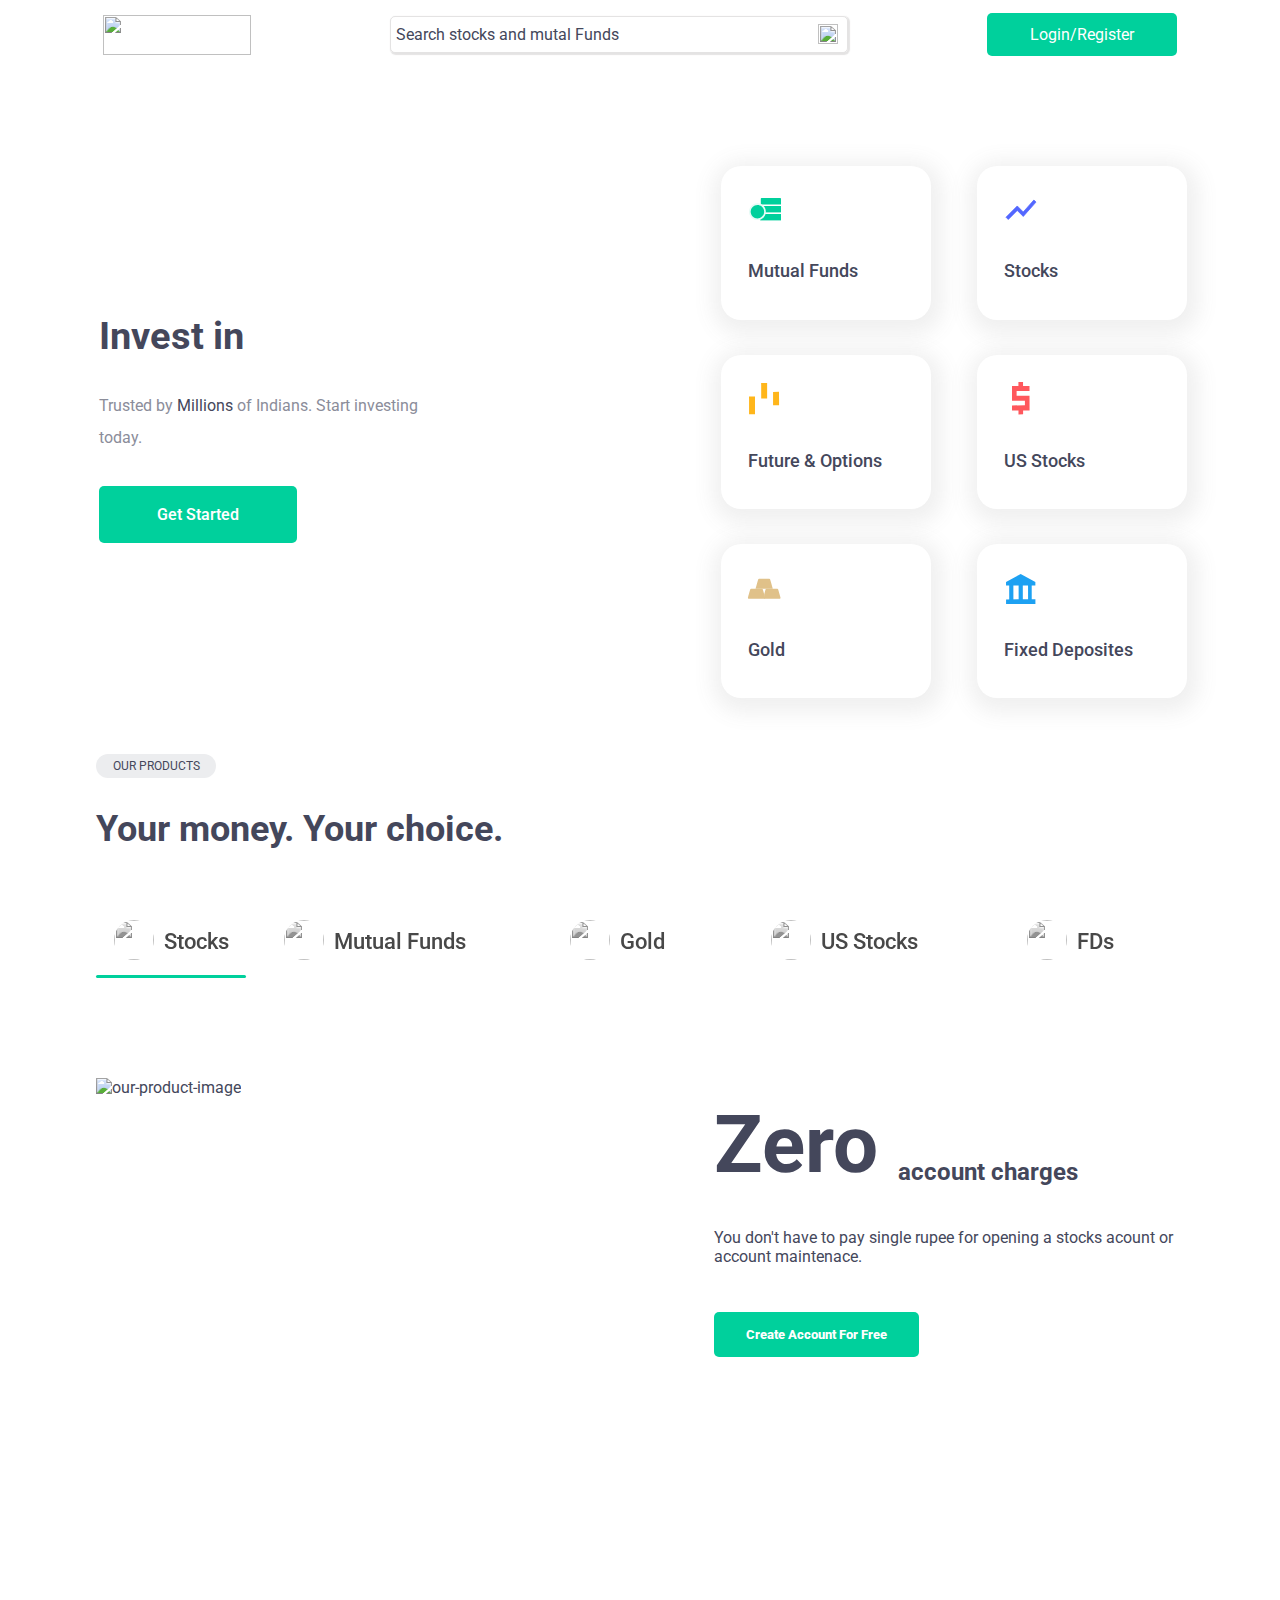
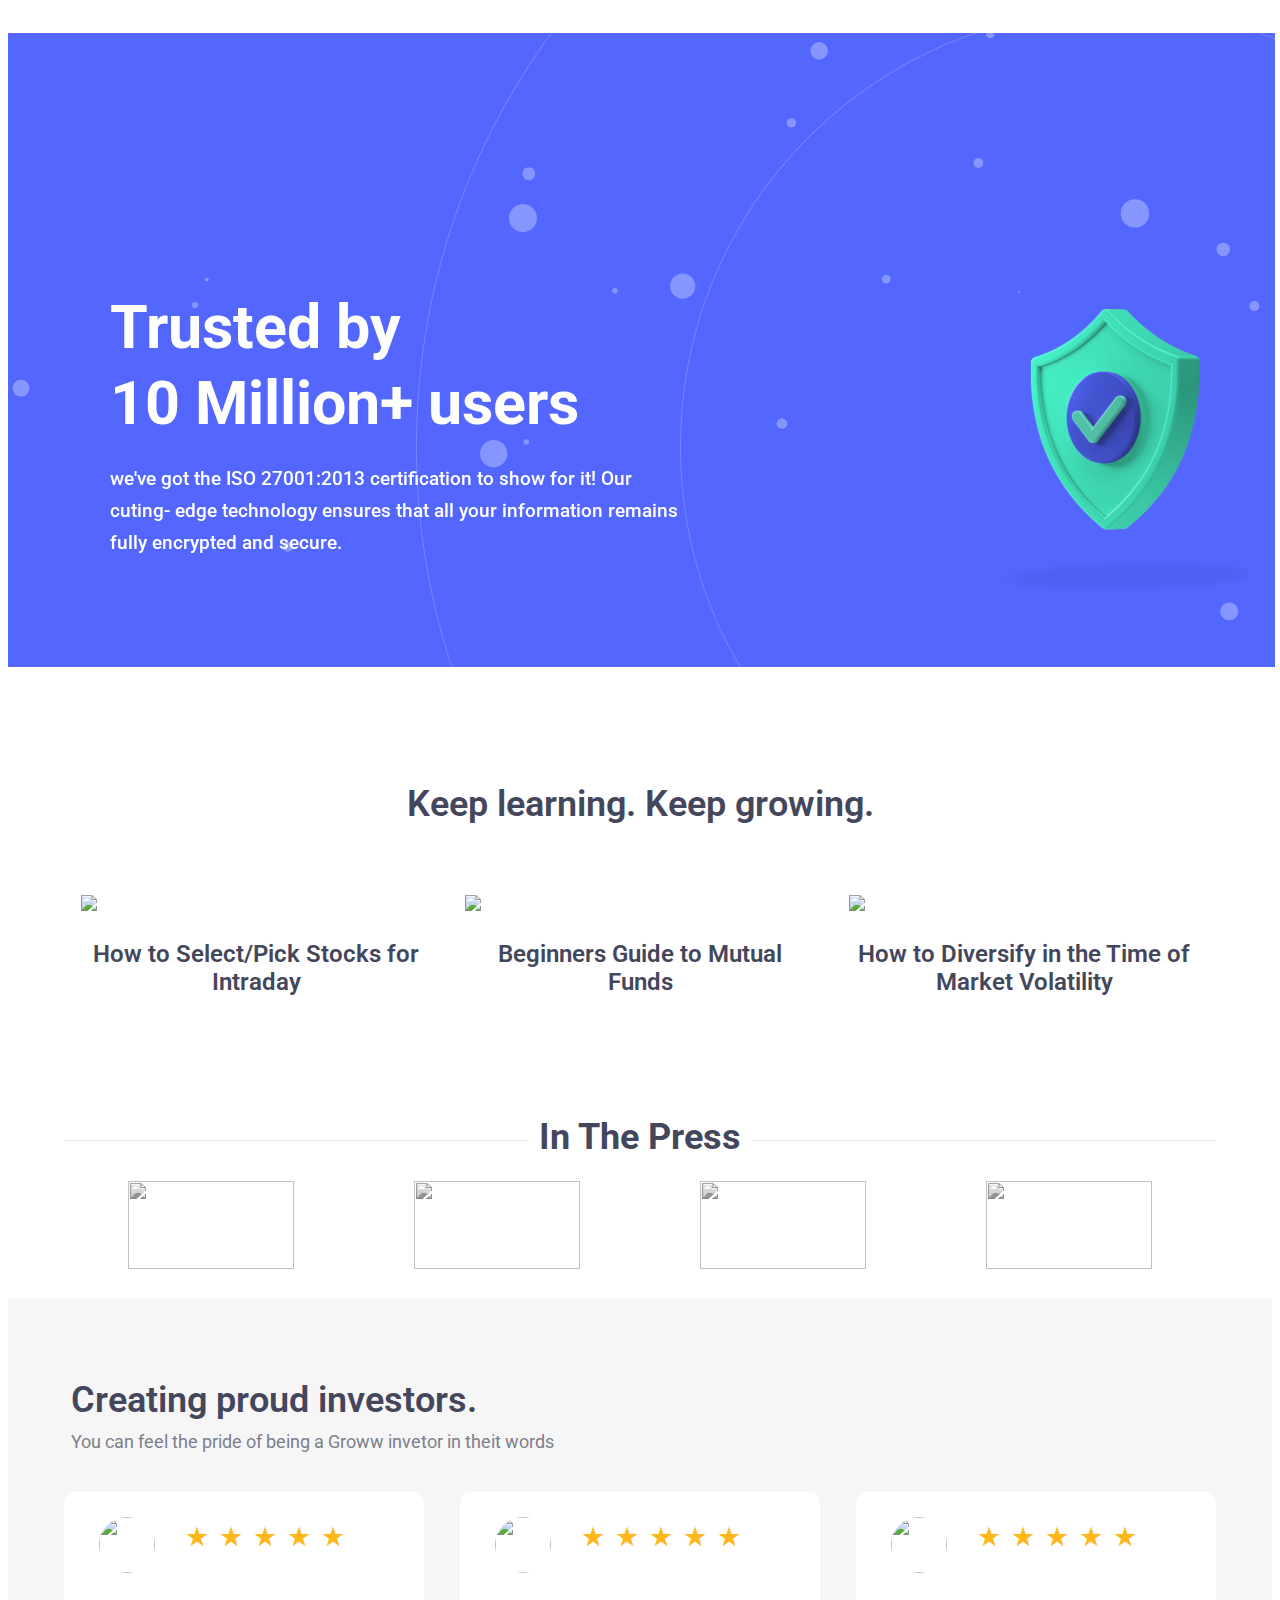
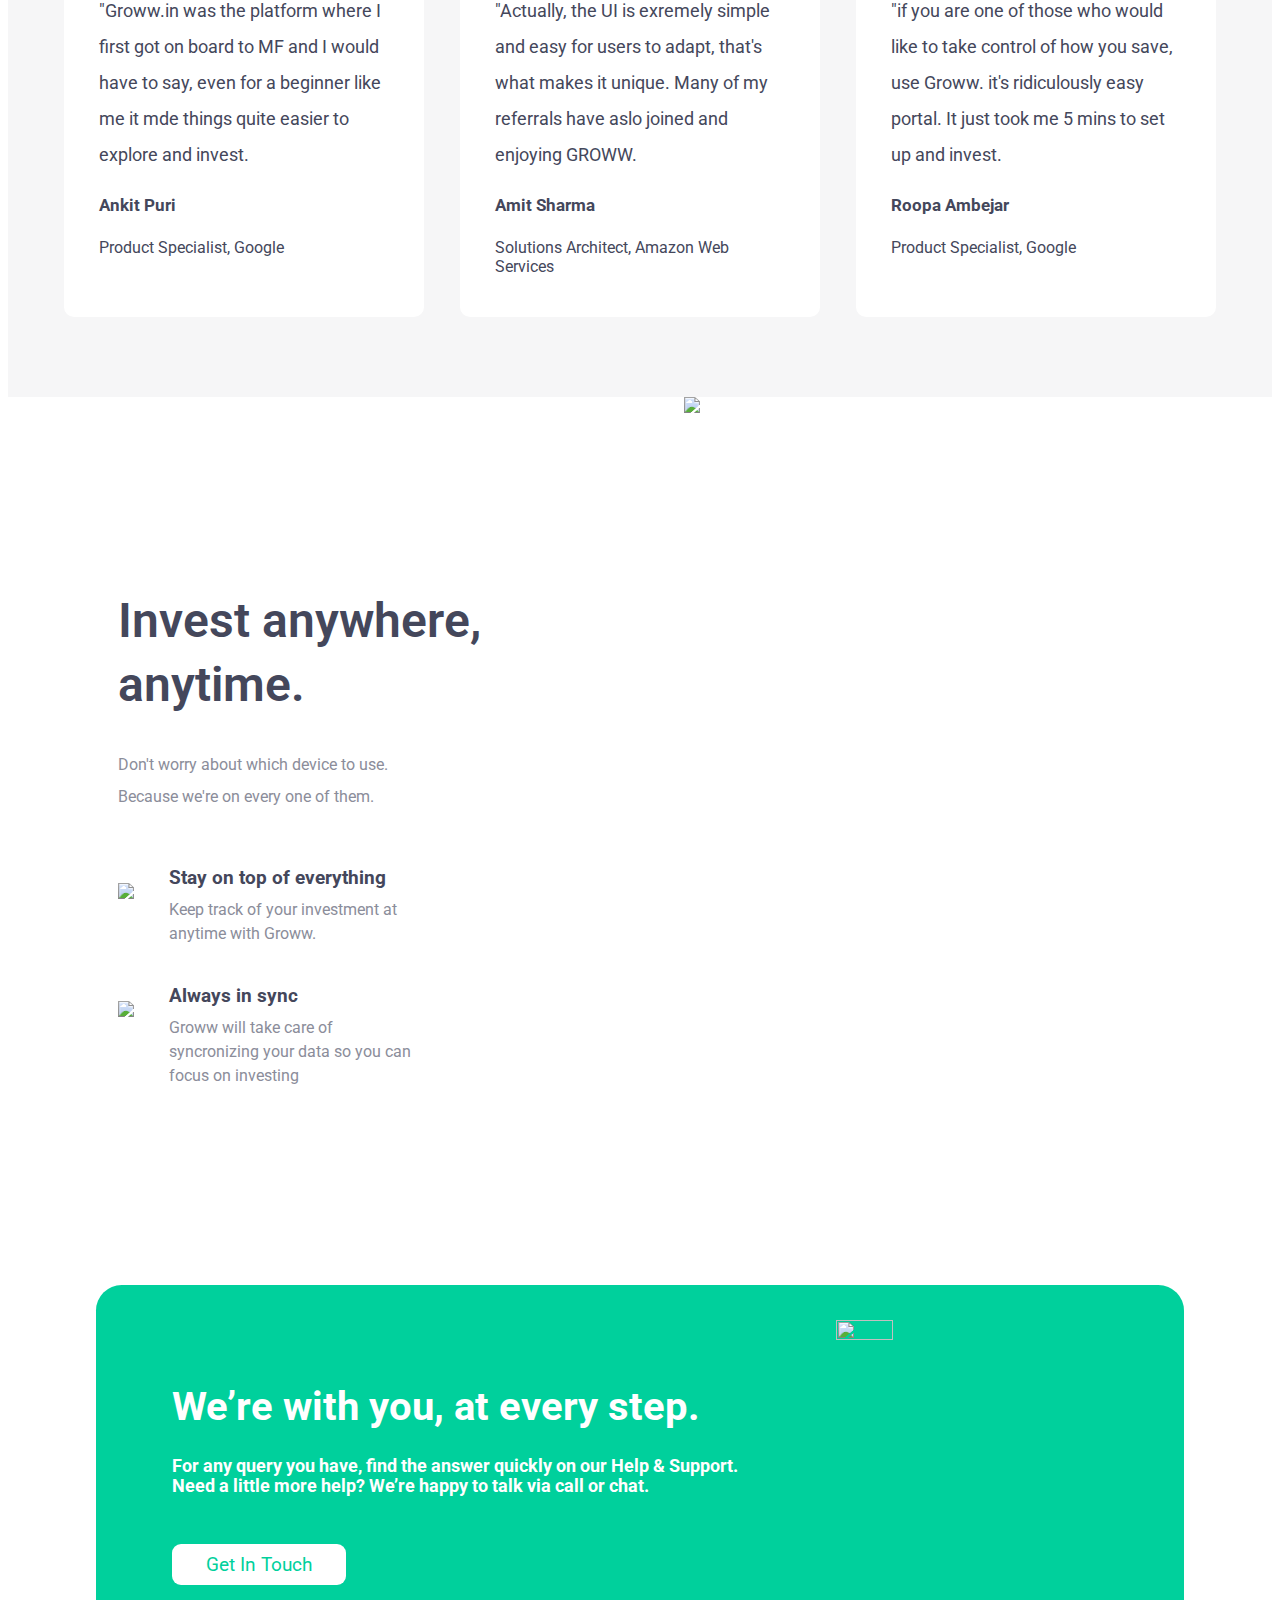
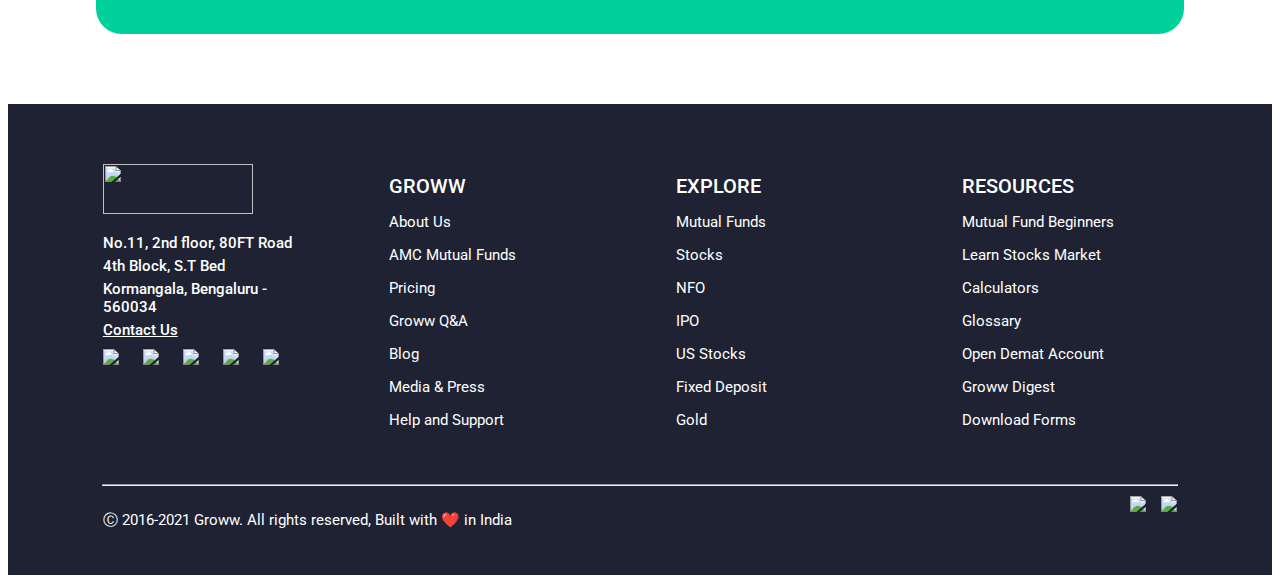
==== groww/index.html @ 6746eb54 "project groww FINAL BUILD" ====
<!DOCTYPE html>
<html lang="en">
<head>
    <link rel="stylesheet" href="stylesheet.css">
    <meta charset="UTF-8">
    <meta http-equiv="X-UA-Compatible" content="IE=edge">
    <meta name="viewport" content="width=device-width, initial-scale=1.0">
    <title>Document</title>
    <style type="text/css">

    /* this code is wirtten by rakesh -- -code started  */
    @import url('https://fonts.googleapis.com/css2?family=Roboto&display=swap');
        *{
            font-family: 'Roboto', sans-serif; 
            color: #44475b;
            

        }


        /* nav bar code strats   */
        :root{
    --lightBackground : #fff;
    --lightColor : #44475b;
    --hover:rgb(239, 237, 237);
    --border: rgba(164, 163, 163, 0.3);
    

   
}

.blur{
    filter: blur(1px)
}
.unblur {
    filter: blur(0);
}

#nav_bar{

height: 83px;
display:flex;
width: 85%;
margin: 0 auto;

justify-content: space-between;
align-items: center;
margin-top: -15px;

margin-bottom: 90px ;
 animation-delay: 0.4s;
transition:ease-in ;


}
#nav_bar_logo, #nav_bar_logo img{
width:148px;
height:40px;


}

#nva_bar_search{

width: 450px;
border: 1px  solid var(--border);
display:flex;
height: 29px;
padding: 3px;
border-radius: 5px;
box-shadow: 1px 1px 1px 1px var(--border);



}
#nva_bar_search input{
border: 0px ;
width: 420px;
height: 27px;
color: var(--lightColor);
font-size: 16PX;
background-color: var(--lightBackground);
outline: var(--lightBackground);



}
::placeholder{
color: var(--lightColor);
}


#nva_bar_search>div:nth-child(2), #nva_bar_search>div:nth-child(2) img {
width: 20px;
height: 20px;
margin-top: 2px;
}
#nva_bar_search>div:nth-child(2):hover{
cursor: pointer;
}


#btn{
                text-align: center;
                  font-size: 16px;
                width: 190px;
                height: 43px;
                color: white;
                background-color:#00d09c;
                border:white;
                border-radius: 5px;
                float: right;
                margin: auto;
                
 
                
}
#btn:hover{
    cursor: pointer;
}

#login_box{

    width: 800px;
    height: 450px;
 
 
    position: fixed;
    top: 50%;
    
    left: 50%; 
    transform: translate(-50%, -50%) ;
   
     display:none;
    z-index:1;
    border-radius: 10px;
    box-shadow: 1px 1px 1px 1px rgba(205, 205, 205, 0.5);
    transition: all 2s ease-out;
   

    

}
#log_box_left{
    width: 400px;
    height: 450px;
    background-image: url('https://assets-netstorage.groww.in/website-assets/prod/1.6.6/build/client/images/patternImg.0edf5760.svg')

}
#log_box_right{
    width: 270px;
    height: 390px;
    background-color: #ffff;
    padding: 30px 60px;
  

}


#login_btn{
    position: absolute;
    right:0px;
background-color: #fff;
}
#log_box_left> div{
    margin-left: 60px;
}
#log_box_left> div:nth-child(1){
    margin-top: 60px;

}
#log_box_left> div:nth-child(3){
    position: absolute;
    bottom: 30px;

}
#log_box_left p{
    margin :2px;
    

    font-size: 36px;
    font-weight: 600;
    color: white;
}
#log_box_heading{
    font-size: 31px;
    font-weight: 600;

}
#log_box_google{
    display: flex;
    justify-content:center;
    box-shadow: 1px 1px 1px 1px rgba(205, 205, 205, 0.3);
    

}
#log_box_google img{
    width: 25px;
    height: 25px;
    margin-top: 13px;
    margin-right: 10px;
    
}
#log_box_google p{
    font-weight: 600;
}
#or{
    width: 100%;
    text-align: center;
    font-size: 16px;
    margin: 40px auto;
}

.log_box_input input, #log_box_password input{
    width: 100%;
     height: 20px;
    background-color: white;
    border: 0px;
    border-bottom: 1px solid #44475b;
    font-size: 17px;


}
.log_box_input input:focus ,#log_box_password input:focus{
    border: 0px;
    outline: 0;
    border-bottom: 3px solid #00d09c;
    
}
.log_box_input input::placeholder ,#log_box_password input::placeholder{
    color: #44475b;
    font-size: 17px;
}
.log_box_button {
    width: 100%;
    height: 50px;
    align-items: center;
    background-color: #00d09c;
    padding-top: 1px;
    margin-top: 35px;
    border-radius: 7px;
    
}

.log_box_button_p{
    color:white;
    text-align: center;
    margin-top: 12px;
    font-size: 17px;


}
.log_box_button:hover{
    opacity: 0.9;
    cursor: pointer;
}
#log_box_email{
    display: block;
}
#log_box_pass{
    display: none;
}
#log_box_pass_heading{
    font-size: 35px;
    font-weight: 600;
    text-align: center;
    margin-bottom: 50px;
}

#log_box_password{
    margin-top: 50px;
   
}
#log_box_dis{
    width: 80%;
    margin: 0 auto;
    margin-bottom: -32px;
    margin-top: 80px;
    background-color: lightgrey;
    border-radius: 2px;

}
#log_box_dis p{
    font-size: 11px;
    text-align: center;

}


    




         /* this code for top nav bar writen by rakesh  end*/


         #our_products_cont{
            width: 85vw;
            margin: 0 auto;
            

        }
        #ourProducts{
            background-color: #ecedef;
            width: 100px;
            text-align: center;
            padding: 5px 10px;
            border-radius: 15px;
            font-size: 12px;

            
            
            
        }
        #ourProducts p {
            color: #44475b;
            margin: 0px;
        }
        #our_product_heading h2{
            font-size: 36px;
            margin-bottom: 70px;
            font-size: 500;

        }
        #our_products_tabs{
            display: grid;
           
            grid-template-columns: 150px repeat(4,auto);


        }
       
        #our_products_tabs>div{
            align-items: center;
            min-width: 150px;
            /* margin-left: 30px; */
            
            
        }
       
        .our_products_flex{
            display: flex;
            filter: grayscale(100%);
            justify-content: center;

         
        }
        /* #flex_1{
            justify-content: start !important
        } */

        
        .our_products_flex:hover{
            filter: grayscale(0%);
            
        }
        .bar{
            width: 100%;
            height: 3px;
            border-radius: 1.5px;
            background-color: #00d09c;
            margin-top: 15px;
            
        }

        #our_products_tabs>div:hover{
            cursor: pointer;
            
        }
        .our_product_tabs_img{
            width: 40px;
            height: 40px;
            /* background-color: black; */
            /* border-radius: 20px; */
        }
        .our_product_tabs_img>img{
            width: 100%;
            height: 100%;
            border-radius: 50%;
            
        }
        
    
        .our_products_tabs_text{
            margin-left: 10px;
            padding-top: auto;
            padding-bottom: auto;
            clear: both;
            
            
        }
        .our_products_tabs_text h6{
            font-size: 22px;
            margin: 0px;
            margin-top: 9px;
            font-weight: 500;
        
        }
        /* #our_products_tabs .bar{
           
            width: 100%;
            height: 5px;

        } */
        #our_product_display {
            display: flex;
            width: 100%;
            margin-top: 100px;
            margin-bottom: 200px;

        }
        .out_product_display_image{
            width: 562px;
            height: 355px;
        }
        .out_product_display_image img{
            width: 562px;
            height: 355px;
        }
        .our_product_display_info {
            width: 500px;
            margin-left: 90px;
            padding-top: 20px;
        }
        .our_product_display_info_heading{
            display: flex;
        }
        .our_product_display_info_heading h1{
            font-size: 80px;
           margin-top: 0px;
           margin-bottom: 20px;
        }
        .our_product_display_info_heading h2{
            margin-top: 60px;
            margin-left: 20px;
        }
        .our_product_display_button {
            width: 205px;
            height: 45px;

        }
        .our_product_display_button button{
            width: 100%;
            height: 100%;
            background-color: #00d09c;
            color: white;
            border: #00d09c;
            border-radius: 5px;
            margin-top: 30px;
            font-weight: 800;
            
            
        }
        .our_product_display_button button:hover{
            cursor: pointer;
            opacity: 0.9;
            
        }

/* this code is wiriten by rakesh -- keep learning. keep growing --- code start */
        #keep_learning_cont{
            width: 90vw;
            margin: 0px auto;


        }
        #keep_learning_head{
            text-align: center;
            font-size: 36px;
            font-weight:600;
        }

        #keep_learning_display{
            margin-top: 70px;
            display: grid;
            grid-template-columns: repeat(3, 350px);
            justify-content: space-around;
            

        }
        .keep_learning_img img{
            
            width: 350px;
        }
        .keep_learning_img:hover{
            filter: brightness(93%);
            cursor: pointer;
        }
        .keep_learnig_img_tex{
            margin-top: 25px;
            font-size: 24px;
            font-weight: 600;
            text-align: center;

        }
        #keep_learing_articles{
            display: flex;
            width: 150px;
            margin: 70px auto;
            

        }
        #keep_learing_articles a{
            color: #00d09c;
            text-align: center;
            font-size: 16px;
            text-decoration: none;
            font-weight: 600;
        }
        #keep_learing_articles u{
            text-decoration: none;
            color: #00d09c;
            font-size: 16px;
            font-weight: 600;



        }

        #keep_learing_articles u:hover{
            text-decoration: underline;
        }

/* this code is coded by rakesh --- keep learnign --- code ended */

/* this code is coded by rakesh ---- in the press --- code start */

    #in_the_press{
        margin-bottom: 30px;
    }
    #in_the_press>div:nth-child(1){
        width: 90vw;
        margin: 0 auto;
    }

        #in_the_press>div:nth-child(1) h1{
            text-align: center;
            font-size: 36px;
            width: 100%;
            margin-bottom: 0px;
            border-bottom: 1px solid rgb(232, 228, 228); 
            line-height: 0.1em;
            margin: 10px 0 20px; 
            

        }
        #in_the_press>div:nth-child(1) h1 span{
            background:#fff; 
            padding:0 10px; 
        }
        #in_the_press_img{
            /* background-color: lightblue; */
            width: 80vw;
            margin: 0 auto;
            display: grid;
            grid-template-columns: repeat(4,166px);
            justify-content: space-between;
        }
        #in_the_press_img>div{
            margin-top: 20px;
           height: 88px; 
           filter: grayscale(100%);
        }
        #in_the_press_img>div img{
            width: 100%;
            height: 100%;
        }
        #in_the_press_img>div:hover{
            filter: grayscale(0%);
        }
        
        /* for particles js */

        #particle-cont{
      width:100%;
      background-color: rgb(83,103,255);
      margin:auto;
      margin-bottom: 950px;

      
      
    }
    #particles-js{
      width: 99%;
      background-color: rgb(83,103,255);
      display:grid;
      background-image: url(images/shield-groww.0d0cc15e.png);
      position: absolute;
    }


   
    
     #img3d {
      position: absolute;
       transform: (40%, -50%); 
      margin-left: 8%;
      display: grid;
      grid-template-columns: 1fr 1fr;
      margin-top: 17%;
    } 
    #img3d div h1{
      font-size: 3.8rem;
      font-weight: 700;
      color: white;
      margin-bottom: -35px;
    }

    #img3d div p{
      font-size: 1.2rem;
      color: white;
      margin-top:10%;
      line-height: 2rem;
      font-weight: 500;
    }


/* this code is for testimonial box */
#testimonials_box{
    
    padding-top: 80px;
    padding-bottom: 80px;
    background-color: #f6f6f7;
    margin: 0 auto;

}
#testimonials_box>div:nth-child(1){
    width: 90%;
    margin: 0 auto;
    
    

}
#testimonials_box>div:nth-child(1) h2{
    font-size: 36px;
    font-weight: 600;
    margin: 0;
}
#testimonials_box>div:nth-child(2){
    width: 90%;
    margin: 0 auto;
    margin-top: 10px;
    display: grid;
    grid-template-columns: auto auto;
    justify-content: space-between;
    
}
#testimonials_box>div:nth-child(2) p{
    font-size: 18px;
    color:#7c7e8c ;
    margin: 0;
    
}
#testimonials_box>div:nth-child(2) a{
     color: #00d09c;
        
        font-size: 16px;
        text-decoration: none;
        font-weight: 600;

}
#testimonials_box u{
        text-decoration: none;
        color: #00d09c;
        font-size: 16px;
        font-weight: 600;

}

#testimonials_box u:hover{
    text-decoration: underline;
}

#testimonials_boxs{
    width: 90vw;
    margin: 0 auto;
    display: grid;
    grid-template-columns: auto auto auto;
    justify-content: space-between;
    grid-gap: 20px;
    margin-top: 40px;
}
#testimonials_boxs>div{
    width: 290px;
    padding: 25px 35px;
    background-color: white;
    border-radius:10px;
    
    
}
#testimonials_boxs>div:hover{
    box-shadow:
0 10px 10px rgba(0, 0, 0, 0.034),
0 10px 10px rgba(0, 0, 0, 0.034),
0 10px 10px rgba(0, 0, 0, 0.034),
0 10px 10px rgba(0, 0, 0, 0.034),
0 10px 10px rgba(0, 0, 0, 0.034),
0 10px 10px rgba(0, 0, 0, 0.034)
;
    cursor: pointer;
}
.testimonials_img_head{
    width: 100%;
    display: grid;
    grid-template-columns: 86px 155px;
    

}
.testimonials_img ,.testimonials_img img {
    width: 56px;
    height: 56px;
    border-radius: 28px;
}
.testimonials_para{
    margin-top: 20px;

}
.testimonials_para p{
    font-size: 18px;
    line-height: 36px;
    
}
.testimonial_names{
    margin-top: 20px;

}
.testimonial_names h4{
    font-size: 17px;
}
.testimonials_stars{
    display: flex;
    padding-top: 4px;

}

.testimonials_stars span{
    
    font-size: 27px;;
   color: #ffb61b;
    margin-right: 10px;
    
    
    
}



/* ------------- Card transition xy---------- */


.cardTransCont {
  display: grid;
  grid-template-columns: 1fr 1fr;
}

.cardTransLeft{
  margin: 160px 110px;
  color: #8B8D9A;
}

.cardTransLeft h1 {
font-size: 3rem;
color:rgb(68,71,91);
font-weight: 600;
line-height: 4rem;
}

.cardTransLeft p{
  color:#8B8D9A;
  width:80%;
  line-height: 2rem;
    margin-bottom: 35px;
}

.cardFlexWrap{
  display: flex;
  margin-left: 10px;
  margin-bottom: 25px;
}
.cardFlexWrap img{
  margin-top: 35px;
  margin-left: -10px;
  margin-right: 35px;
}

.cardFlexWrap h3{
  color:rgb(68,71,91);
  margin-bottom: -7px;
}

.cardFlexWrap p{
  margin-bottom: -5px;
  line-height: 1.5rem;
  max-width: 320px;
}

#cardTransRightCont {
  display: grid;
  grid-template-columns: 1fr 1fr 1fr;
  justify-content: center;
  align-items: center;
}

#cardTransRightCont img {
  width:250px;
  margin-right: 40px;
  margin-bottom: 35px;
}

#cardTransRightCont img:hover {
  transform: scale(1.05);
  transition: 0.5s linear;
}




/* this code is writhn by kishan  */

.Box{
                background-color:#00d09c;
                border-radius: 2vw;
                width:85vw;
                height:27.3vw;
                display: Box;margin-left: auto; margin-right: auto;
               margin-top: -10px;
            }
            .Box h1{
                color: white;
                margin-left: 7%;
                width: 59%;
                font-size:250%;
                padding-top: 9%;   
            }
            .Box    h2{
                color:white;
                width: 60%;
                margin-left:7%;
                font-size: 110%;
            }
            .Box    #touch{
                text-align: center;
                font-size: 120%;
                background-color: white;
                color:#00d09c;
                border-radius: 9px;
                border:white;
                width: 16%;
                height: 12%;
                margin-left: 7%;
                margin-top: 3%;
            }
            .Box   img{
                width: 23%;
                height: 90%;
                float: right;
                margin-top:3.29%;  
                margin-right: 9%;
            }
            /* .box-2{
                background-color: #090c41d3;
                width: 98.3vw;
                height: 30vw;
                margin-top: 7%;
                margin-bottom: 7%;
            }
            .m1{
                width: 40%;
                /* margin-right: 75vw; */
                /* float:left; */
                /* margin-left: 25%; */
            /* }*/ 


    

            #last_box{
                margin-top: 70px;
    background-color: #1e2232;
    width:100%;
    padding-top: 20px;
    padding-bottom: 20px;
    
}
#last_box>div:nth-child(1){
    width: 85%;
    margin: 40px auto;
    display: grid;
    grid-template-columns: repeat(4, 20%);
    justify-content: space-between;
    

    

}
#contact_grow_img, #contact_grow_img img{
    width:150px;
    height: 50px;
    margin-bottom: 20px;
    

}
#contact_address p{
    color: #fff;
    font-size: 15px;
    margin: 0px;
    margin-bottom: 5px;
    font-weight:500;


}
#contact_address u {
    color: #fff;
    font-size: 15px;
    margin: 0px;
    margin-bottom: 5px;
    font-weight:500;

}
#contact_socialMedia{
    display: flex;
    margin-top: 10px;
}
#contact_socialMedia>div{
    
    width: 30px;
    height: 30px;
    padding-right: 10px;
}

.last_box_head{
    color: #fff;
    margin: 0;
    font-size:20px;
    margin-top: 10px;
    font-weight: 500;
    margin-bottom: 15px;
}
.last_box_info p{
    color: #fff;
    font-size:15px;
    margin: 0;
    margin-bottom: 15px;
}
#last_box hr{
    width: 85%;
    color:lightgray;
    

}

#last_box_store{
    width: 85%;
    margin: 10px auto;
    display: flex;
    justify-content: space-between;
    

}
#stores{
    display: flex;
}
#last_box_store p{
    color: #fff;
    font-size: 15px;


}
#stores>div{
    margin-left: 15px;

}
 
       


    
    </style>
</head>
<body>
     <!-- this code for top nav bar wirthen by rakesh  -->


     <div id="nav_bar">
        <div id="nav_bar_logo">
            <img id = 'main_logo' src="https://assets-netstorage.groww.in/website-assets/prod/1.6.5/build/client/images/logo-dark-groww.83f43714.svg" placeholder = "logo image">

        </div>
      
        
        <div id="nva_bar_search">
            <input type="text" id="nva_bar_search_input" placeholder="Search stocks and mutal Funds">
            <div>
                <img src="https://assets-netstorage.groww.in/website-assets/prod/1.6.6/build/client/images/search.494f6987.svg">
            </div>

        </div>
       

            <div>
                <button id="btn" onclick="blur_boby()">Login/Register</button>
            </div>
            <div id = 'login_box'>
                <div id = 'login_btn'>
                    <button>&times;</button>

                </div>
                <div id="log_box_left">
                    <div>
                        <p>Simple, Free</p>
                    </div>
                    <div>
                        <p>Investing.</p>
                    </div>

                    <div>
                        <p>Stocks</p>
                    </div>



                </div>
                <div id = 'log_box_right'>

                    <div id = 'log_box_email'>

                         <div id = 'log_box_heading'>
                        <p>Welcome to Groww</p>
                    </div>
                    <div id = 'log_box_google'>
                        <img src="https://assets-netstorage.groww.in/website-assets/prod/1.6.6/build/client/images/google-icon.5c764c55.svg">
                        <p>continue with Google</p>
                    </div>

                    <div id="or">
                        <p>Or</p>
                    </div>
                    <div class = 'log_box_input'>
                        <input type ='email' placeholder = 'Your Email Address' id= 'user_email'>
                    </div>

                    <div class = 'log_box_button' id = 'sign_email' >
                        <p class = 'log_box_button_p'>continue</p>
                    </div>

                    </div>
                    <div id = 'log_box_pass'>
                        <div id="log_box_pass_heading">
                            <p>Join Groww</p>
                        </div>
                        <div class = 'log_box_input'>
                            <input type ='email' placeholder = 'Your Email Address' id='user_email_dub'>
                        </div>

                        <div id = 'log_box_password'>
                            <input type='password' placeholder = 'Enter Password ' id = 'user_password'>

                        </div>

                        <div id = 'log_box_dis'>
                            <!-- <p>Minimum 8 aphanumeric charcters required</p> -->
                        </div>

                       
                            <div class = 'log_box_button' id  = 'log_box_button_submit'>
                                <p class = 'log_box_button_p'>sumbit</p> 
                          </div>

                        


                    </div>


                   



                </div>
                

            </div>

    </div>

        <!-- this code for top nav bar wirthen by rakesh  --- end-->
    
    <!-- Code by Bharadwaj Bhat -->

    <div class="container" id="get-started">
        <div class="subCont">
            <div class="get-st-1">
                <h1>Invest in
                    <div class="text-trans">
                        <span> Stocks </span>
                        <span> Mutual Funds </span>
                        <span> Future & Options </span>
                        <span> US Stocks </span>
                        <span> Gold </span>
                        <span> FDs </span>
                    </div>
                </h1>
                <p>Trusted by <span>Millions</span> of Indians. Start investing today.</p>
                <button id="get-st-bt" onclick="Login_box()">Get Started</button>
            </div>
        </div>
        <div class="get-st-2">
            <a class="transition-1">
                <img src="images/mf-home.svg">
                <p> Mutual Funds</p>
            </a>
            <a class="transition-1">
                <img src="images/stocks-home.svg">
                <p> Stocks </p>
            </a>
            <a class="transition-2">
                <img src="images/ft&opt-home.svg">
                <p> Future & Options </p>
            </a>
            <a class="transition-2">
                <img src="images/US-st-home.svg">
                <p> US Stocks </p>
            </a>
            <a class="transition-3">
                <img src="images/gold-home.svg">
                <p> Gold </p>
            </a>
            <a class="transition-3">
                <img src="images/FD-home.svg">
                <p> Fixed Deposites </p>
            </a>
    
        </div>
    
    </div>

    <!-- ----this code is wirten by  rakesh ---- code start -->
    <div id="our_products_cont">
        <div id="ourProducts">
            <p>OUR PRODUCTS</p>
        </div>
        <div id="our_product_heading">
            <h2>Your money. Your choice.</h2>

        </div>
        <div id="our_products_tabs">
            <div onclick= 'display("s")'>
                <div class="our_products_flex" id="flex_1">
                    <div class="our_product_tabs_img">
                        <img src="https://assets-netstorage.groww.in/website-assets/prod/1.6.4/build/client/images/stock_product.d051478a.svg">
    
                    </div>
                    <div class="our_products_tabs_text">
                        <h6>Stocks</h6>
                        
    
                    </div>

                </div>
                
                <div class="bar" id="bar1"></div>
               
                
            </div>
            <div onclick="display('m')" >
                <div class="our_products_flex" id="flex_2">
                <div class="our_product_tabs_img">
                    <img src="https://assets-netstorage.groww.in/website-assets/prod/1.6.4/build/client/images/mf_product.ac8adcdd.svg">

                </div>
                <div class="our_products_tabs_text" >
                    <h6>Mutual Funds</h6>

                </div>
            </div>
            <div id="bar2"></div>
                
            </div>
            <div onclick="display('g')">
                <div class="our_products_flex" id="flex_3">

                <div class="our_product_tabs_img">
                    <img src="https://assets-netstorage.groww.in/website-assets/prod/1.6.4/build/client/images/gold_product.14cb26a3.svg">
                </div>
                <div class="our_products_tabs_text">
                    <h6>Gold</h6>

                </div>
               </div>
               <div id="bar3"></div>
                
            </div>
            <div onclick="display('u')">
                <div class="our_products_flex" id="flex_4">

                <div class="our_product_tabs_img">
                    <img src="https://assets-netstorage.groww.in/website-assets/prod/1.6.4/build/client/images/us_product.bd76aa25.svg">
                </div>
                <div class="our_products_tabs_text">
                    <h6>US Stocks</h6>

                </div>
               </div>
               <div id="bar4"></div>
                
            </div>
            <div onclick="display('f')">
                <div class="our_products_flex" id="flex_5">

                <div class="our_product_tabs_img">
                    <img src="https://assets-netstorage.groww.in/website-assets/prod/1.6.4/build/client/images/fd_product.72e6a2ed.svg">
                </div>
                <div class="our_products_tabs_text">
                    <h6>FDs</h6>
                    

                </div>
               
                </div>
                <div id="bar5"></div>
            </div>
           

        </div>
        <div id="our_product_display">
            <div class="out_product_display_image">
                <img id= 'product_imgae'src="https://assets-netstorage.groww.in/website-assets/prod/1.6.4/build/client/images/stocks.74948e96.png" alt="our-product-image">

            </div>
            <div class="our_product_display_info">
                <div class = 'our_product_display_info_heading'>
                    <h1 id="info_head">Zero</h1><h2 id="info_head2">account charges</h2>

                </div>
                
                <p id="info_para">You don't have to pay single rupee for opening a stocks acount or account maintenace.</p>
                <div class="our_product_display_button">
                    <button onclick = 'Login_box()'>Create Account For Free</button>
    
                </div>
            </div>
           

        </div>

    </div>


    <!-- By Bharadwaj  -->

                                 <!-- Js particles (image) -->
                            
    <div id="particle-cont">       
        <div id='particles-js'></div>
        <div id="img3d">
            <div>
                <h1> Trusted by</h1>
                <h1>10 Million+ users</h1>
                <p>we've got the ISO 27001:2013 certification to show for it! Our cuting- edge technology ensures that all
                    your
                    information remains fully encrypted and secure.
                </p>
            </div>
        </div>
    </div>

    <!-- end -->

    <!-- this code is wirtten by rakesh ---- code ended -->


    <!-- This code is coded by rakesh -- keep learing .keep growing ---  code start form there -->
    <div id="keep_learning_cont">
        <div id="keep_learning_head">Keep learning. Keep growing.</div>
        <div id="keep_learning_display">
            
                <div class="keep_learning_img">
                    <img src="https://assets-netstorage.groww.in/website-assets/prod/1.6.4/build/client/images/blog1.d3a78143.png">
                    <div class="keep_learnig_img_tex">
                        How to Select/Pick Stocks for Intraday
                    </div>
                </div>

                <div class="keep_learning_img">
                    <img src="https://assets-netstorage.groww.in/website-assets/prod/1.6.4/build/client/images/blog2.2eea33cc.png">
                    <div class="keep_learnig_img_tex">
                        Beginners Guide to Mutual Funds
                    </div>
                </div>
                <div class="keep_learning_img">
                    <img src="https://assets-netstorage.groww.in/website-assets/prod/1.6.4/build/client/images/blog3.5bbd4db3.png">
                    <div class="keep_learnig_img_tex">
                        How to Diversify in the Time of Market Volatility
                    </div>
                </div>

                </div>

            <div id="keep_learing_articles">
                <!-- <a href=""><u>View all articles</u> → </a> -->

            </div>

    </div>

    <!-- this code is coded by rakesh --- code ended  -->

    <!-- this code is coded by rakesh -- In the Press -->

    <div id="in_the_press">
        <div>
            <h1><span>In The Press</span></h1>
        </div>
        
        <div id="in_the_press_img">
            <div>
                <img src="https://assets-netstorage.groww.in/website-assets/prod/1.6.4/build/client/images/ys.9166bd37.svg">

            </div>
            <div>
                <img src="https://assets-netstorage.groww.in/website-assets/prod/1.6.4/build/client/images/live.7edf8d7a.svg">
            </div>
            <div>
                <img src="https://assets-netstorage.groww.in/website-assets/prod/1.6.4/build/client/images/business.dc402a84.svg">
            </div>
            <div>
                <img src="https://assets-netstorage.groww.in/website-assets/prod/1.6.4/build/client/images/enter.09e9d78c.svg">
            </div>

        </div>

    </div>


    <div id="testimonials_box">
        <div>
            <h2>Creating proud investors.</h2>
        </div>
            <div>
                <div><p>You can feel the pride of being a Groww invetor in theit words</p></div>
                <div style="display:none"><a href=""><u>View More</u> → </a>
                </div>
            </div>

            <div id="testimonials_boxs">
                <div>
                    <div class="testimonials_img_head">
                        <div class='testimonials_img'>
                            <img src="https://assets-netstorage.groww.in/website-assets/prod/1.6.4/build/client/images/ankitImg.863e0afa.png">
        
                        </div>
                        <div class="testimonials_stars">
                         
                                <span>&#9733;</span>
                                <span> &#9733;</span>
                                <span> &#9733;</span>
                                <span>&#9733;</span>
                                <span>&#9733;</span>
                     
                        </div>
                    </div>
                        <div class="testimonials_para">
                            <p>"Groww.in was the platform where I first got on board
                                to MF and I would have to say, even for a beginner like me it mde things quite
                            easier to explore and invest. </p>
                        </div>
                        <div class="testimonial_names">
                        <h4>Ankit Puri</h4>
                        </div>
                        <div>
        
                            <p>Product Specialist, Google</p>
                        </div>
                    
        
                </div>
                <div>
                    <div class="testimonials_img_head">
                        <div class='testimonials_img'>
                            <img src="https://assets-netstorage.groww.in/website-assets/prod/1.6.4/build/client/images/amitImg.ebb056f0.jpeg">
        
                        </div>
                        <div class="testimonials_stars">
                                 <span>&#9733;</span>
                                <span> &#9733;</span>
                                <span> &#9733;</span>
                                <span>&#9733;</span>
                                <span>&#9733;</span>
                        </div>
                    </div>
                        <div class="testimonials_para">
                            <p>"Actually, the UI is exremely simple and easy for users to adapt, that's 
                                what makes it unique. Many of my referrals have aslo joined and enjoying GROWW. </p>
                        </div>
                        <div class="testimonial_names">
                        <h4>Amit Sharma</h4>
                        </div>
                        <div>
        
                            <p>Solutions Architect, Amazon Web Services</p>
                        </div>

                </div>
                <div>
                    <div class="testimonials_img_head">
                        <div class='testimonials_img'>
                            <img src="https://assets-netstorage.groww.in/website-assets/prod/1.6.4/build/client/images/roopaImg.5575c84f.jpg">
        
                        </div>
                        <div class="testimonials_stars">
                                <span>&#9733;</span>
                                <span> &#9733;</span>
                                <span> &#9733;</span>
                                <span>&#9733;</span>
                                <span>&#9733;</span>
                        </div>
                    </div>
                        <div class="testimonials_para">
                            <p>"if you  are one of those who would like to take control of how you save, use Groww. it's ridiculously easy portal.
                                It just took me 5 mins to set up and invest. </p>
                        </div>
                        <div class="testimonial_names">
                        <h4>Roopa Ambejar</h4>
                        </div>
                        <div>
        
                            <p>Product Specialist, Google</p>
                        </div>


                </div>
        
        
        
            </div>
        

    </div>

    <!-- this code wirtern by bharahwahj div cards  -->


    <div class="cardTransCont">
        <div class="cardTransLeft">
            <div class="cardTransWrap">
                 <h1>Invest anywhere, anytime. </h1>
                <p>Don't worry about which device to use. Because we're on every one of them. </p>
            </div>   
            <div class="cardFlexWrap">
                <div>
                    <img src="https://assets-netstorage.groww.in/website-assets/prod/1.6.8/build/client/images/dash.a7e0c55c.svg">
                </div>
                <div>
                    <h3> Stay on top of everything </h3>
                     <p> Keep track of your investment at anytime with Groww. </p>
                </div>
            </div>
            <div class="cardFlexWrap">
                <div>
                    <img src="https://assets-netstorage.groww.in/website-assets/prod/1.6.8/build/client/images/sync.3ac006aa.svg">
                </div>
                <div>
                    <h3> Always in sync </h3>
                    <p> Groww will take care of syncronizing your data so you can focus on investing</p>
                </div>
            </div>
         </div>
        <div class="cardTransRigth">
            <div id="cardTransRightCont">
                <div id="inner">
                    <img src="https://assets-netstorage.groww.in/website-assets/prod/1.6.5/build/client/images/ios.0a99dcbb.png" alt="">
                    <img src="https://assets-netstorage.groww.in/website-assets/prod/1.6.5/build/client/images/android.6dfb12ca.png">
                </div>
                <div>
                    <img src="https://assets-netstorage.groww.in/website-assets/prod/1.6.5/build/client/images/web.634ac717.png" alt="">
                </div>
            </div>
        </div>
    </div>
   

    <!-- this code writen by kishan kumar -->
    <div class="Box">
        <div>
            <img src="https://assets-netstorage.groww.in/website-assets/prod/1.6.5/build/client/images/hns-support-img.c56178f0.png">
        </div>
            <h1>We’re with you, at every step.</h1>
        <h2>For any query you have, find the answer quickly on our Help & Support.<br>Need a little more help? We’re happy to talk via
        call or chat.</h2>
        <button onclick="btn()" id="touch">Get In Touch</button>
    </div>
    </div>

    <div id = 'last_box'>

        <div>
            <div id = 'contact'>
                <div id = 'contact_grow_img'>
                    <img src="https://assets-netstorage.groww.in/website-assets/prod/1.6.6/build/client/images/logo-light-groww.1815ad63.svg">   

                    

                </div>
                <div id = 'contact_address'>
                    <p>No.11, 2nd floor, 80FT Road </p>
                        <p>4th Block, S.T Bed</p> 
                        <p>Kormangala, Bengaluru - 560034</p>  
                        
                        <p><u>Contact Us</u></p>


                </div>
                <div id = 'contact_socialMedia'>
                    <div><img src="https://assets-netstorage.groww.in/website-assets/prod/1.6.6/build/client/images/fb_icon_groww.1c94e937.svg" ></div>
                    <div><img src="https://assets-netstorage.groww.in/website-assets/prod/1.6.6/build/client/images/twitter_icon_groww.4cb988f6.svg" ></div>
                    <div><img src="https://assets-netstorage.groww.in/website-assets/prod/1.6.6/build/client/images/yt_icon_groww.ec96b677.svg" ></div>
                    <div><img src="https://assets-netstorage.groww.in/website-assets/prod/1.6.6/build/client/images/instagram_icon_groww.0454c1a2.svg" ></div>
                    <div><img src="https://assets-netstorage.groww.in/website-assets/prod/1.6.6/build/client/images/linkedin_icon_groww.b15f8240.svg" ></div>
                    

                </div>

            </div>
            <div class = 'last_box_info'>
                <h1 class="last_box_head">GROWW</h1>
                <p>About Us</p>
                <p>AMC Mutual Funds</p>
                <p>Pricing</p>
                <p>Groww Q&A</p>
                <p>Blog<p>
                <p>Media & Press</p>
                <p>Help and Support</p>



            </div>
            <div class = 'last_box_info'>

                <h1 class="last_box_head">EXPLORE</h1>
            <p>Mutual Funds</p>
            <p>Stocks</p>
            <p>NFO</p>
            <p>IPO</p>
            <p>US Stocks</p>
            <p>Fixed Deposit</p>
            <p>Gold</p>

            </div>
            

                <div class = 'last_box_info'>
                    <h1 class="last_box_head">RESOURCES</h1>
                    <p>Mutual Fund Beginners</p>
                    <p>Learn Stocks Market</p>
                    <p>Calculators</p>
                    <p>Glossary</p>
                    <p>Open Demat Account</p>
                    <p>Groww Digest</p>
                    <p>Download Forms</p>
                </div>

            

        </div>
        <hr>

    <div id = 'last_box_store'> 
        <div>
            <p>Ⓒ 2016-2021 Groww. All rights reserved, Built with ❤️ in India</p>

        </div>

        <div id= 'stores'>
            <div>
                <img src = 'https://assets-netstorage.groww.in/website-assets/prod/1.6.8/build/client/images/app-store-logo.060773ea.svg'>
            </div>
            <div>
                <img src = 'https://assets-netstorage.groww.in/website-assets/prod/1.6.8/build/client/images/google-play-badge.0547a72f.svg'>
            </div>

        </div>
        
    </div>

</div>
 
</body>
 
</body>


</html>

<script src = "particles.js"></script>
<script src = "app.js"></script>
<script>
    function display(a){
       if(a == 'm'){
           var img = document.getElementById('product_imgae');
            img.setAttribute('src', 'https://assets-netstorage.groww.in/website-assets/prod/1.6.4/build/client/images/mf.6c2cde91.png');
            var h1 = document.getElementById('info_head');
                h1.innerText = '0%'
            var h2 = document.getElementById('info_head2');
                h2.innerText = 'commission'
            var p = document.getElementById('info_para');
                p.innerText = 'Select from 5000+ direct mutal funds and get higher return than regular funds.'
            var bar = document.getElementById('bar2');
                bar.setAttribute('class','bar')
            var bars = document.getElementById('bar1');
                bars.removeAttribute('class')
            var barg = document.getElementById('bar3')
                barg.removeAttribute('class');
                var baru = document.getElementById('bar4')
                baru.removeAttribute('class');
                var barf = document.getElementById('bar5')
                barf.removeAttribute('class');


       }
       if(a == 's'){
            
        var flex = document.querySelectorAll('flex_');
            flex.style
        // for(let i = 0; i<flex.length ; i++){
        //     console.log(flex[i]);
        // }

            
           var img = document.getElementById('product_imgae');
            img.setAttribute('src', 'https://assets-netstorage.groww.in/website-assets/prod/1.6.4/build/client/images/stocks.74948e96.png');
            var h1 = document.getElementById('info_head');
                h1.innerText = 'Zero'
            var h2 = document.getElementById('info_head2');
                h2.innerText = 'account charges'
            var p = document.getElementById('info_para');
                p.innerText = "You don't have to pay single rupee for opening a stocks acount or account maintenace.";
        
                var barm = document.getElementById('bar2');
                barm.removeAttribute('class');
            var bars = document.getElementById('bar1');
            bars.setAttribute('class','bar')
            var barg = document.getElementById('bar3')
                barg.removeAttribute('class');
                var baru = document.getElementById('bar4')
                baru.removeAttribute('class');
                var barf = document.getElementById('bar5')
                barf.removeAttribute('class');

       }
       
       if(a == 'g'){
           var img = document.getElementById('product_imgae');
            img.setAttribute('src', 'https://assets-netstorage.groww.in/website-assets/prod/1.6.4/build/client/images/gold.4b4ed1a9.png');
            var h1 = document.getElementById('info_head');
                h1.innerText = '99.9%'
            var h2 = document.getElementById('info_head2');
                h2.innerText = 'purity'
            var p = document.getElementById('info_para');
                p.innerText = "Invest in digital gold as low as ₹10 without any extra commission or making charges.";
        

                var barm = document.getElementById('bar2');
                barm.removeAttribute('class');
            var bars = document.getElementById('bar1');
            bars.removeAttribute('class');

            var barg = document.getElementById('bar3')
            barg.setAttribute('class','bar')

                var baru = document.getElementById('bar4')
                baru.removeAttribute('class');
                var barf = document.getElementById('bar5')
                barf.removeAttribute('class');

       }
      
       if(a == 'u'){
           var img = document.getElementById('product_imgae');
            img.setAttribute('src', 'https://assets-netstorage.groww.in/website-assets/prod/1.6.4/build/client/images/us.fc57ceac.png');
            var h1 = document.getElementById('info_head');
                h1.innerText = 'Free'
            var h2 = document.getElementById('info_head2');
                h2.innerText = 'account opening'
            var p = document.getElementById('info_para');
                p.innerText = "Invest in Apple Google Netflix and many more US companies that you live without any brokerage free.";
        
                var barm = document.getElementById('bar2');
                barm.removeAttribute('class');
            var bars = document.getElementById('bar1');
            bars.removeAttribute('class');

            var barg = document.getElementById('bar3')
            barg.removeAttribute('class');

                var baru = document.getElementById('bar4')
                baru.setAttribute('class','bar')
                var barf = document.getElementById('bar5')
                barf.removeAttribute('class');


       }
       if(a == 'f'){
           var img = document.getElementById('product_imgae');
            img.setAttribute('src', 'https://assets-netstorage.groww.in/website-assets/prod/1.6.4/build/client/images/fd.16c65ccc.png');
            var h1 = document.getElementById('info_head');
                h1.innerText = '6.7%'
            var h2 = document.getElementById('info_head2');
                h2.innerText = 'interest rate'
            var p = document.getElementById('info_para');
                p.innerText = "Open fixed deposits in any bank with higher interest rates without opening a bank account.";
        
                var barm = document.getElementById('bar2');
                barm.removeAttribute('class');
            var bars = document.getElementById('bar1');
            bars.removeAttribute('class');

            var barg = document.getElementById('bar3')
            barg.removeAttribute('class');

                var baru = document.getElementById('bar4')
                baru.removeAttribute('class');
                var barf = document.getElementById('bar5')
                barf.setAttribute('class','bar');
       }
    }


    
    //this will control who log in box works 
        
    let box = document.getElementById('btn');
        box.addEventListener('click',Login_box);


        function Login_box(){
            let disp = document.getElementById('login_box');
             disp.style.display = 'flex';
            //  disp.setAttribute('class', 'unblur')
        //    document.body.setAttribute('class', 'blur');
            
            
             
           
            

        }


    // function blur_boby(){
    //        document.body.setAttribute('class', 'blur');

    // }

    let log_box = document.getElementById('login_btn');
    log_box.addEventListener('click',function(){
            let dis = document.getElementById('login_box');


            dis.style.display = 'none';
           
         

        });


       
            

        let sig_cont = document.getElementById('sign_email');
         sig_cont.addEventListener('click',function(){

            

                 var user_email = document.getElementById('user_email').value;
                 if(user_email != "") {

                    let first = document.getElementById('log_box_email');
                first.style.display = 'none';

            let second = document.getElementById('log_box_pass');
                second.style.display = 'block';

                document.getElementById('user_email_dub').value = user_email;




                 }else{
                     alert('Enter email id')
                 }
        
         })


         let sumbit = document.getElementById('log_box_button_submit');

         

            sumbit.addEventListener('click',function(){
                  var users = [
            {
                email: 'rakesh@gmail.com',
                password: '123'
            },
            {
                email: 'bharadwaj@gmail.com',
                password: '123'
            },
            {
                email : 'kishan@gmail.com',
                password: '123'
            }
         ];

                var user_email = document.getElementById('user_email').value;
                let pass = document.getElementById('user_password').value;

                

                if(pass != ""){

                 
                    for(let i = 0; i<users.length; i++){
                    if(user_email == users[i].email && pass == users[i].password){
                        let user = {
                        email : user_email,
                        password : pass,
                    }

                    let users = [];
                   
                        
                    
                    users.push(user);
                    localStorage.setItem('users',JSON.stringify(users));

                     window.location.href="stocks.html";
                     
                
                        
                    } 
                }




               

               
                    

                } else {
                    alert('Enter password')
                }

               
            })



</script>
---- groww/stylesheet.css ----
body {
    font-family: 'Roboto', sans-serif;
}


/* container */
.container {
    /* max-width:1120px; */
    max-width: 90vw;
    margin:auto;
    display:flex;
    flex-direction: row;  
    margin-bottom: 3.5rem;  
}

/* get started left */
.subCont {
    /* margin-right:26%; */
    min-width:54%;
    margin-left: 3%;
}


.get-st-1 h1, p, button {
    animation: cardEnt 1s ease-out;
    animation-fill-mode: backwards;
}

.get-st-1 h1 {
    margin-top:9.2rem;
    font-size: 2.4rem;
    color:#44475B;
    animation-delay: 0.1s;
}

.get-st-1 p {
    margin:2rem 0rem;
     max-width: 22rem; 
    color:#8B8D9A;
    line-height: 2rem;
    animation-delay: 0.4s;
}

/* Text Transitions */
.get-st-1 {
    position: relative;
}

.text-trans{
    display: inline;
    text-indent: 18px;
}

.text-trans span{
 -webkit-animation: rotateWord 18s linear infinite 0s;
	opacity: 0;
	overflow: hidden;
	position: absolute;
}

.text-trans span:nth-child(1){
    color:#6577FF;
}
.text-trans span:nth-child(2){
    
	animation-delay: 3s;
	-webkit-animation-delay: 3s;
    color: #00D09C;
}
.text-trans span:nth-child(3){
	animation-delay: 6s;
	-webkit-animation-delay: 6s;
    color: rgb(255,182,27);
}
.text-trans span:nth-child(4){
	animation-delay: 9s;
	-webkit-animation-delay: 9s;
    color: #FF585D;
}
.text-trans span:nth-child(5){
	animation-delay: 12s;
	-webkit-animation-delay: 12s;
    color:rgb(224,193,137);;
}
.text-trans span:nth-child(6){
	animation-delay: 15s;
	-webkit-animation-delay: 15s;
    color: rgb(29,161,242);
}



@-webkit-keyframes rotateWord{

	 0% {opacity: 0;}
  
  2% {
    opacity: 0;
    -webkit-transform: translateY(-30px);
  }
  
  5% {
    opacity: 1;
    -webkit-transform: translateY(0px);
  }
  
  17% {
    opacity: 1;
    -webkit-transform: translateY(0px);
  }
  
  20% {
    opacity: 0;
    -webkit-transform: translateY(30px);
  }
  
  80% {opacity: 0;}
  
  100% {opacity: 0;}
}




/* Get started button*/
#get-st-bt{
    padding:19px 58px;
    background-color: #00D09C;
    color:white;
    border-radius: 5px;
    font-size: 1rem;
    font-weight: 550;
    border: none;
    animation-delay: 0.8s;
    cursor: pointer;
}

#get-st-bt:hover{
    opacity: 0.9;
}




/*------------------------------------------------ end of left div --------------------------------------*/

/* grids - get started - right*/
.get-st-2 {
    display: grid;
    grid-template-columns: 1fr 1fr;
    grid-column-gap: 2.9rem;
    grid-row-gap: 2.2rem;   
}

/* Animations / transitions */
@keyframes cardEnt {
    from{
        opacity: 0;
        transform: translateY(40%)
    }
    to {
        opacity:1;
        transform: translateY(0%)
    }  
}

/* Grid layout specifics*/
.get-st-2 a {
    height:154px;
    width:210px;
    background-color: white;
    border-radius: 20px;
    box-shadow: 2px 5px 20px 10px rgba(110, 110, 110, 0.1);
    cursor:pointer;
}

/* images inside the cards / grid-right. */
.get-st-2 img {
    margin:1.2rem;
    border-radius: 50%;
}

.get-st-2 p {
    color: #44475B;
    font-size: 1.1rem;
    font-weight: 500;
    margin-left: 1.7rem;
    margin-top:4px;

}
/* for animation delays*/
.get-st-2 .transition-1 , .transition-2, .transition-3 {
    animation: cardEnt 1s ease-out;
    animation-fill-mode: backwards;
}
.transition-1  {
    animation-delay: 0.1s;    
}
.transition-2 {
    animation-delay: 0.4s;    
}
.transition-3  {
    animation-delay: 0.8s;   
}
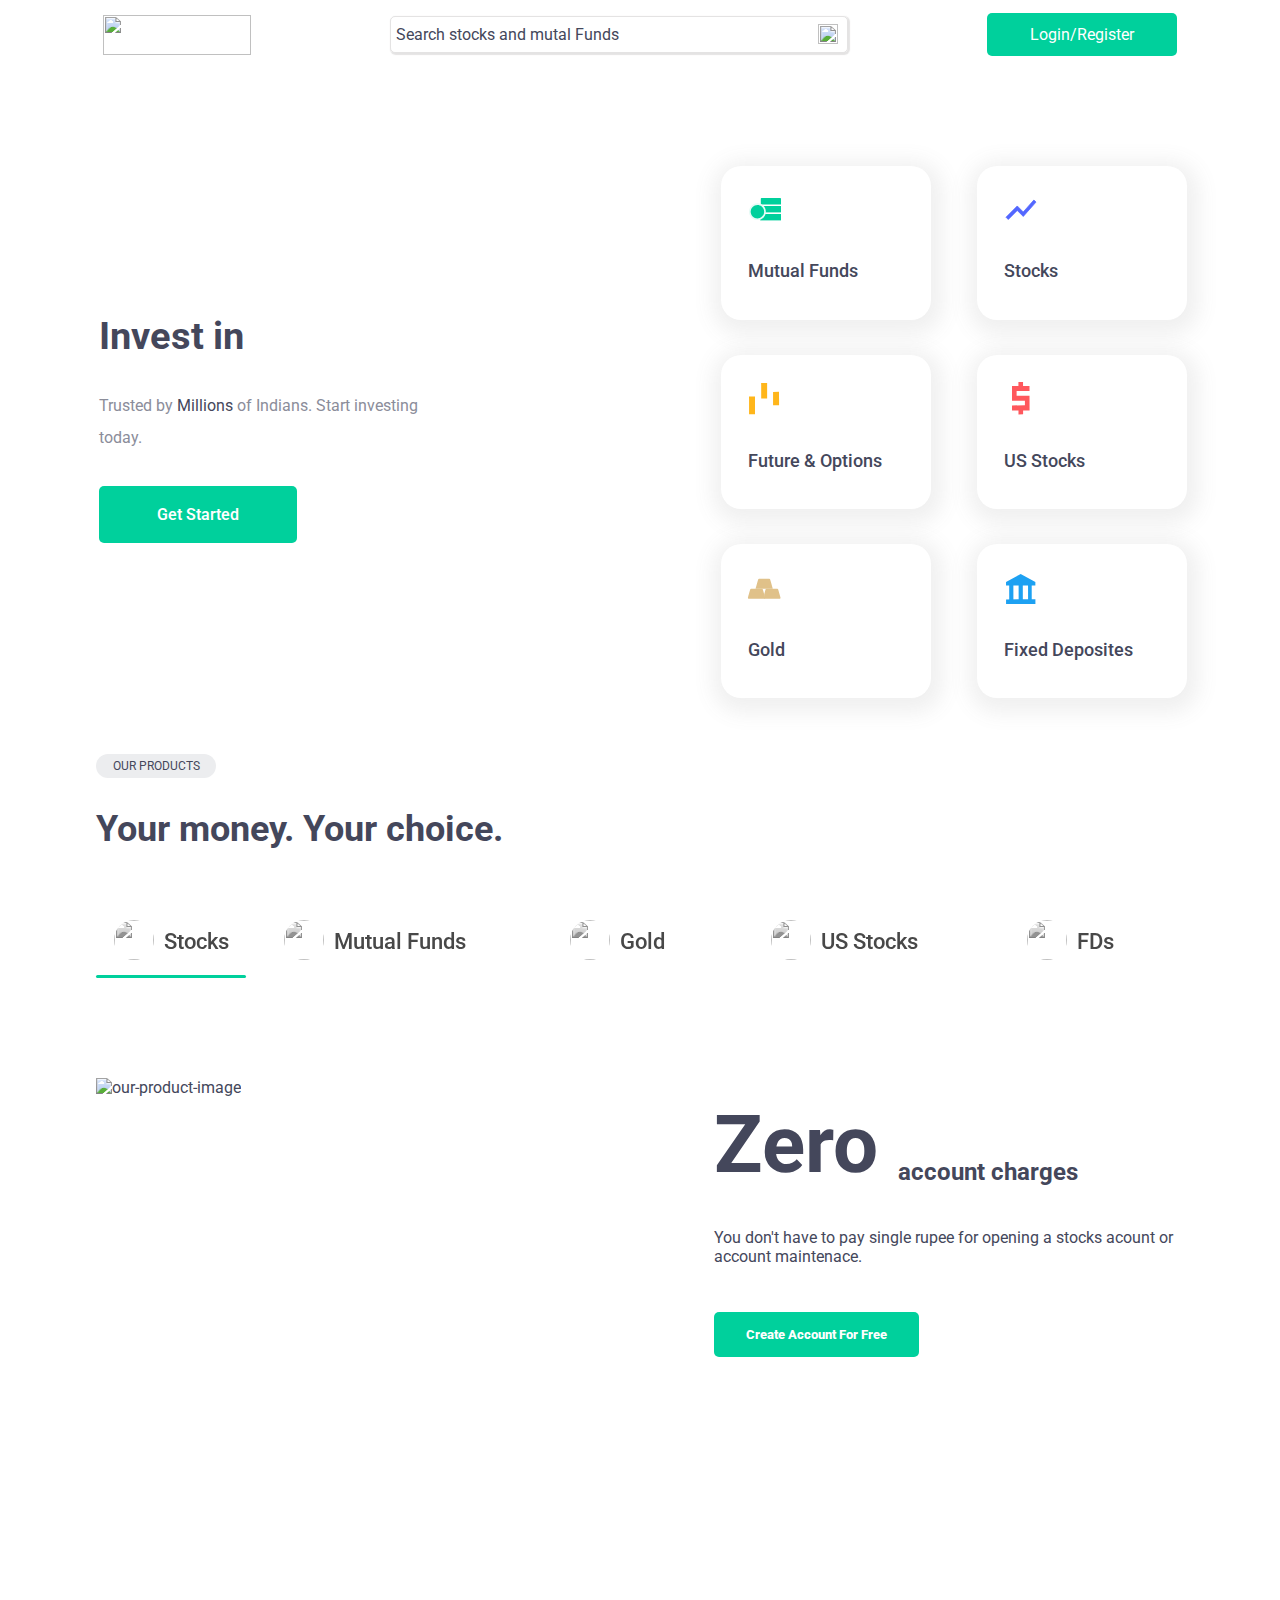
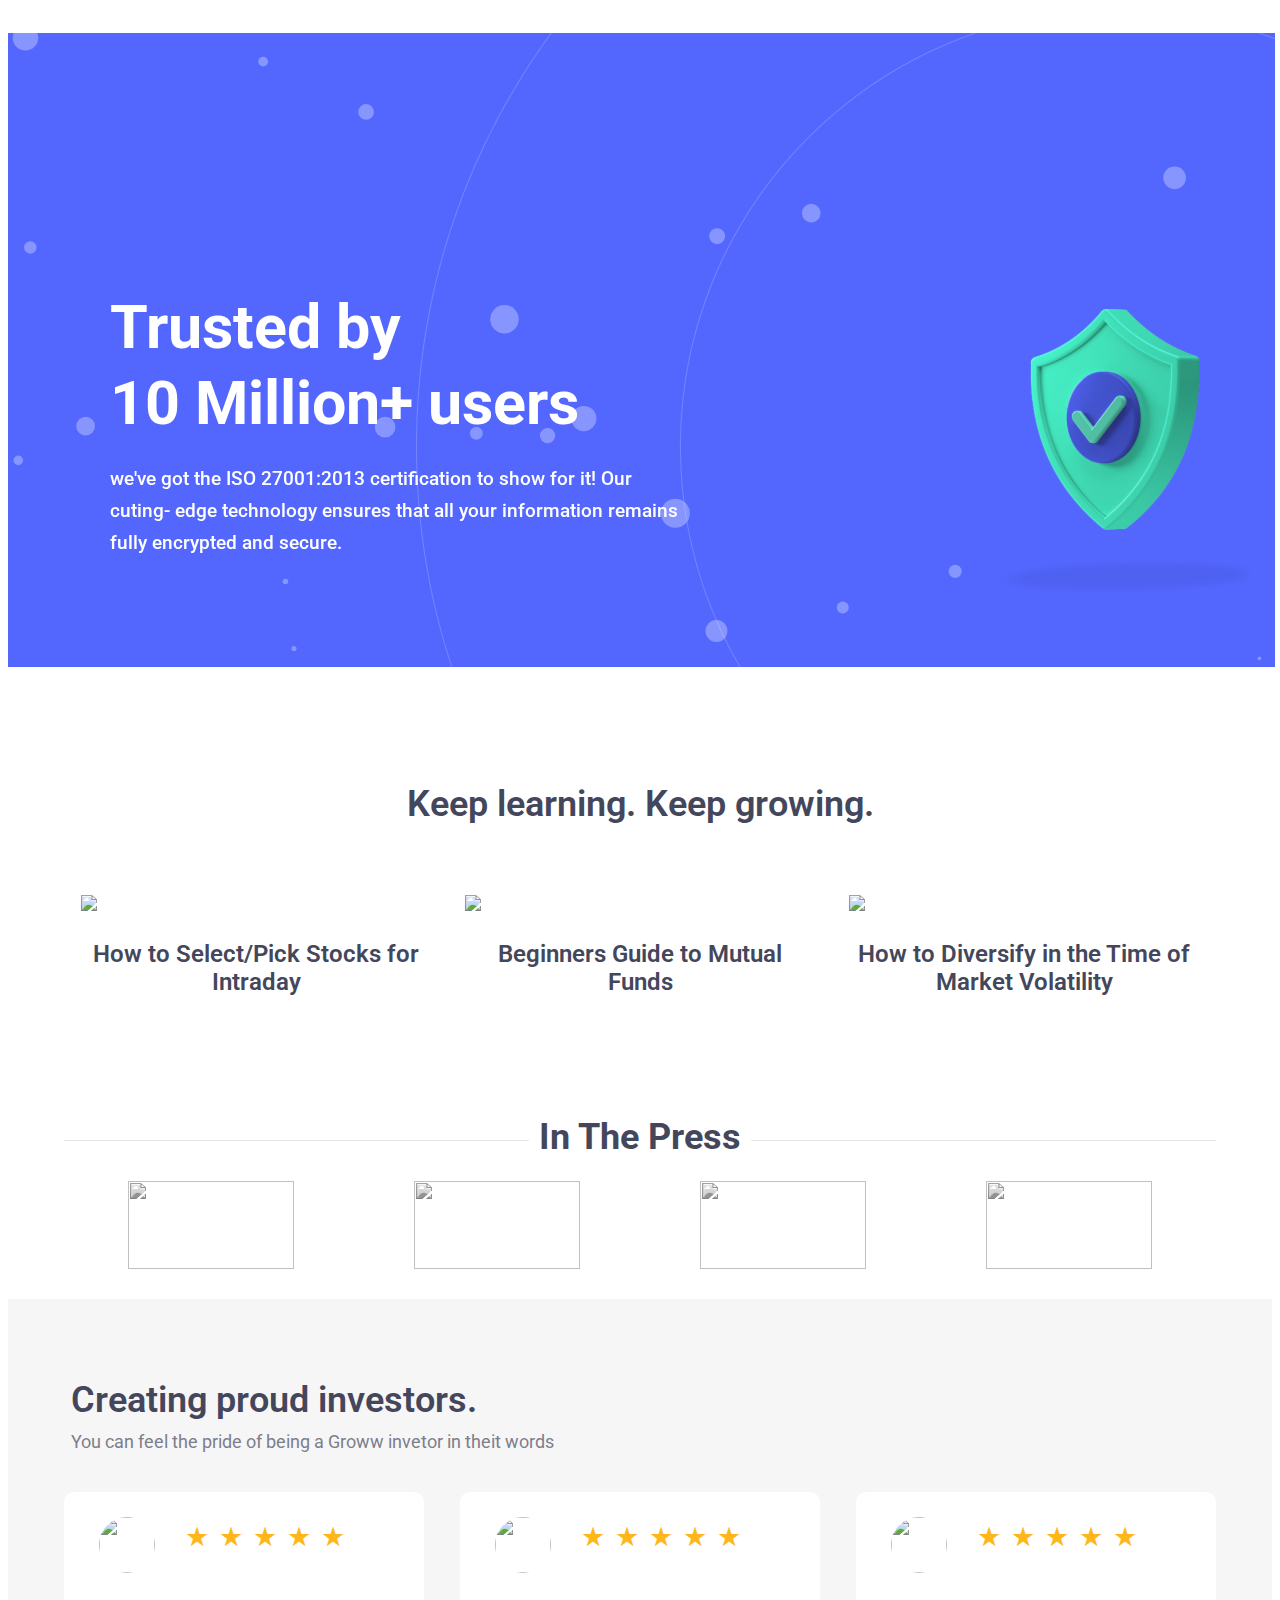
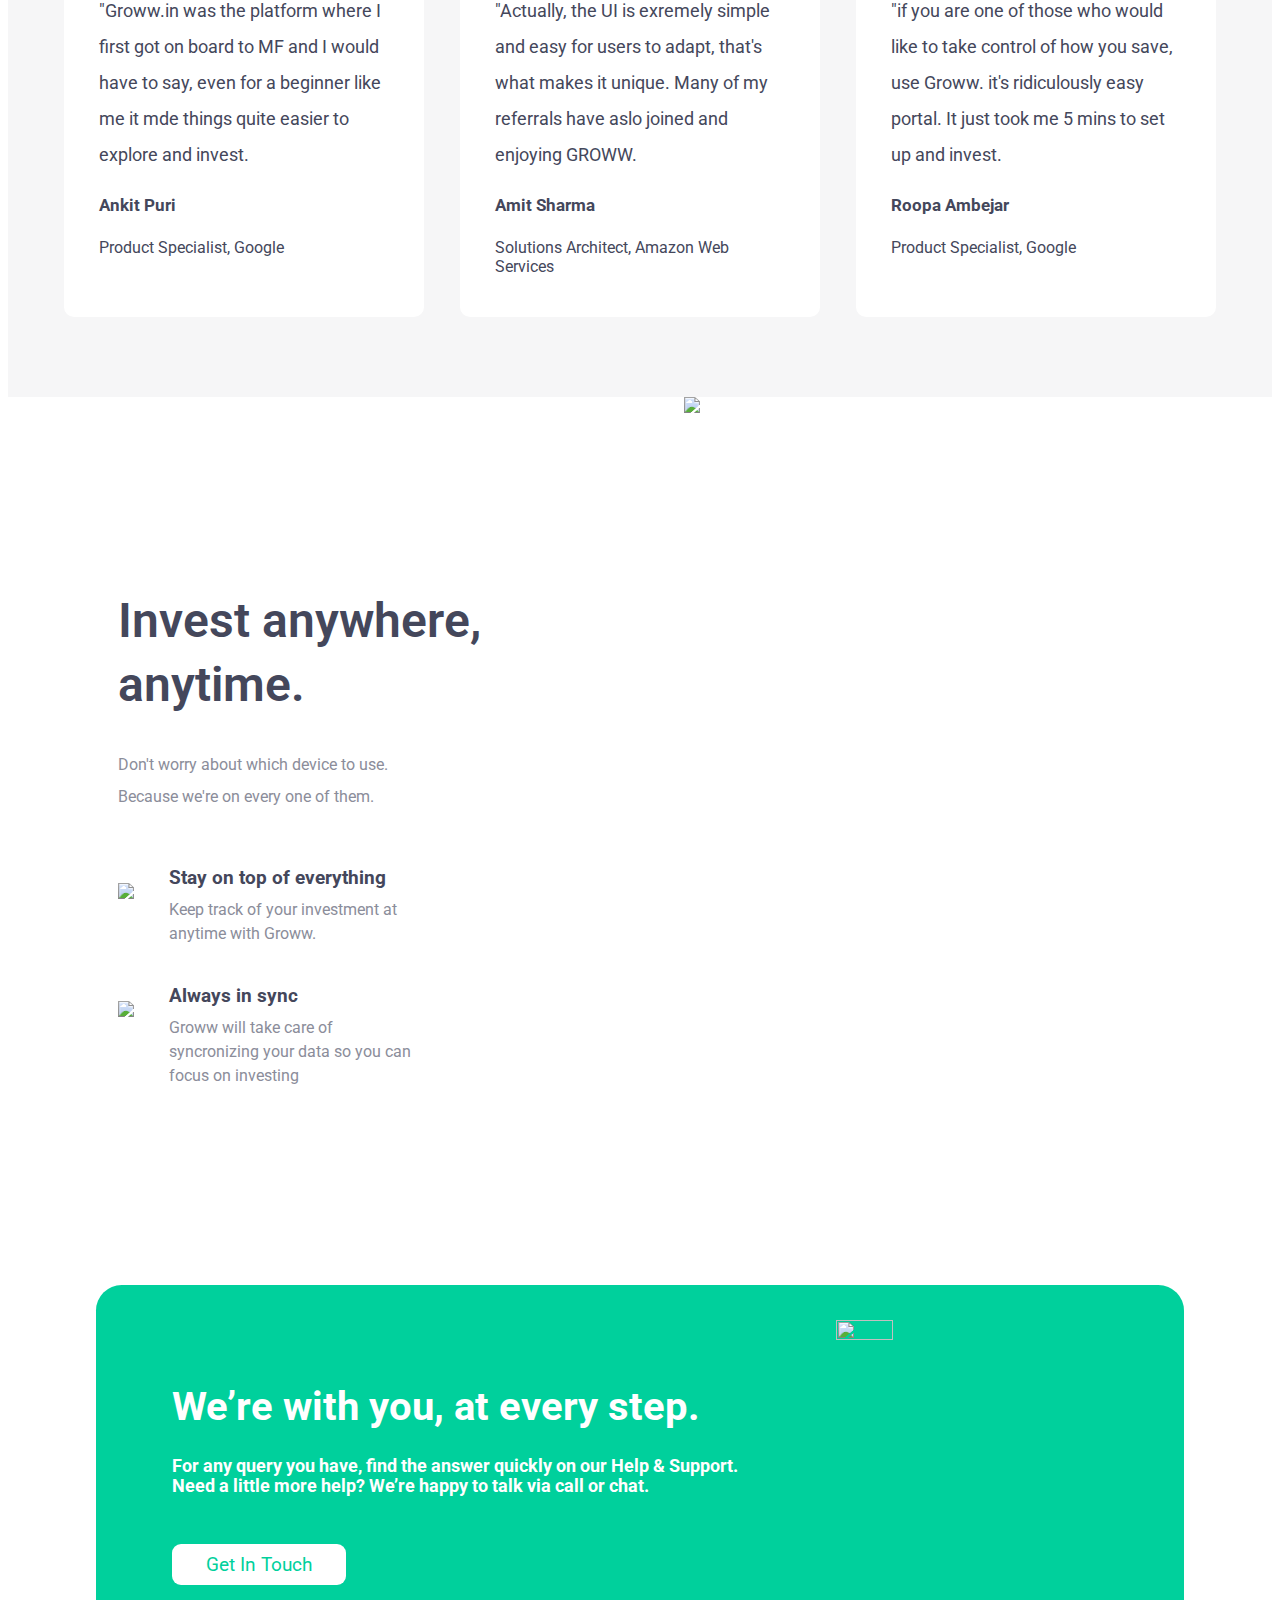
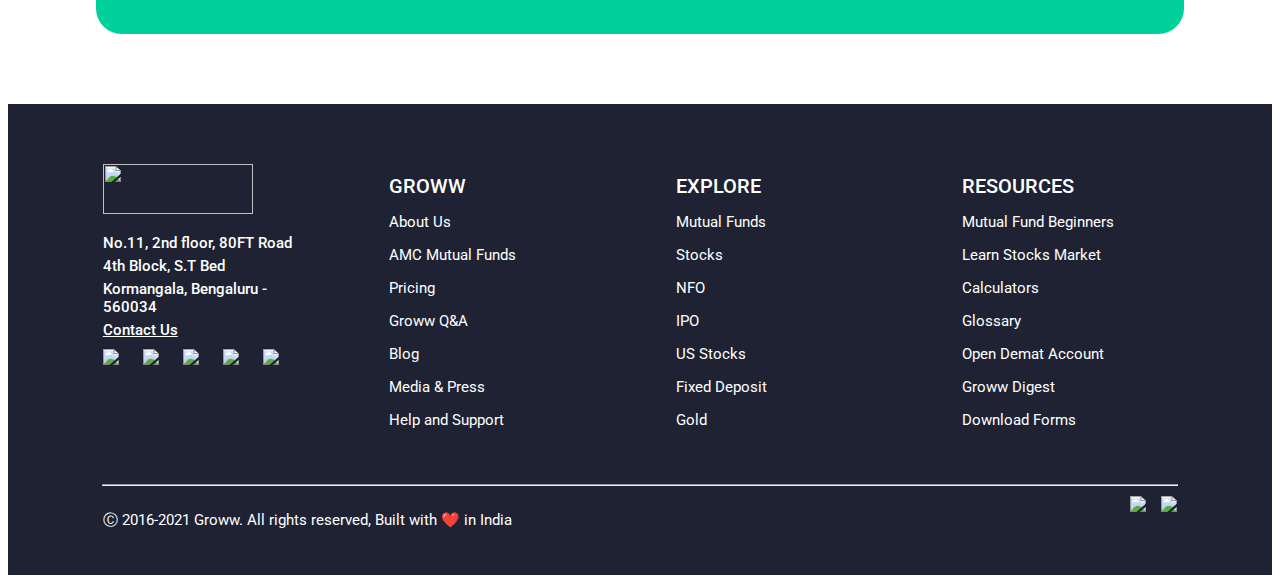
==== commit f55dd97b: "Seperated CSS and JS filesd" ====
--- a/groww/index.html
+++ b/groww/index.html
@@ -6,977 +6,7 @@
     <meta http-equiv="X-UA-Compatible" content="IE=edge">
     <meta name="viewport" content="width=device-width, initial-scale=1.0">
     <title>Document</title>
-    <style type="text/css">
-
-    /* this code is wirtten by rakesh -- -code started  */
-    @import url('https://fonts.googleapis.com/css2?family=Roboto&display=swap');
-        *{
-            font-family: 'Roboto', sans-serif; 
-            color: #44475b;
-            
-
-        }
-
-
-        /* nav bar code strats   */
-        :root{
-    --lightBackground : #fff;
-    --lightColor : #44475b;
-    --hover:rgb(239, 237, 237);
-    --border: rgba(164, 163, 163, 0.3);
-    
-
-   
-}
-
-.blur{
-    filter: blur(1px)
-}
-.unblur {
-    filter: blur(0);
-}
-
-#nav_bar{
-
-height: 83px;
-display:flex;
-width: 85%;
-margin: 0 auto;
-
-justify-content: space-between;
-align-items: center;
-margin-top: -15px;
-
-margin-bottom: 90px ;
- animation-delay: 0.4s;
-transition:ease-in ;
-
-
-}
-#nav_bar_logo, #nav_bar_logo img{
-width:148px;
-height:40px;
-
-
-}
-
-#nva_bar_search{
-
-width: 450px;
-border: 1px  solid var(--border);
-display:flex;
-height: 29px;
-padding: 3px;
-border-radius: 5px;
-box-shadow: 1px 1px 1px 1px var(--border);
-
-
-
-}
-#nva_bar_search input{
-border: 0px ;
-width: 420px;
-height: 27px;
-color: var(--lightColor);
-font-size: 16PX;
-background-color: var(--lightBackground);
-outline: var(--lightBackground);
-
-
-
-}
-::placeholder{
-color: var(--lightColor);
-}
-
-
-#nva_bar_search>div:nth-child(2), #nva_bar_search>div:nth-child(2) img {
-width: 20px;
-height: 20px;
-margin-top: 2px;
-}
-#nva_bar_search>div:nth-child(2):hover{
-cursor: pointer;
-}
-
-
-#btn{
-                text-align: center;
-                  font-size: 16px;
-                width: 190px;
-                height: 43px;
-                color: white;
-                background-color:#00d09c;
-                border:white;
-                border-radius: 5px;
-                float: right;
-                margin: auto;
-                
- 
-                
-}
-#btn:hover{
-    cursor: pointer;
-}
-
-#login_box{
-
-    width: 800px;
-    height: 450px;
- 
- 
-    position: fixed;
-    top: 50%;
-    
-    left: 50%; 
-    transform: translate(-50%, -50%) ;
-   
-     display:none;
-    z-index:1;
-    border-radius: 10px;
-    box-shadow: 1px 1px 1px 1px rgba(205, 205, 205, 0.5);
-    transition: all 2s ease-out;
-   
-
-    
-
-}
-#log_box_left{
-    width: 400px;
-    height: 450px;
-    background-image: url('https://assets-netstorage.groww.in/website-assets/prod/1.6.6/build/client/images/patternImg.0edf5760.svg')
-
-}
-#log_box_right{
-    width: 270px;
-    height: 390px;
-    background-color: #ffff;
-    padding: 30px 60px;
-  
-
-}
-
-
-#login_btn{
-    position: absolute;
-    right:0px;
-background-color: #fff;
-}
-#log_box_left> div{
-    margin-left: 60px;
-}
-#log_box_left> div:nth-child(1){
-    margin-top: 60px;
-
-}
-#log_box_left> div:nth-child(3){
-    position: absolute;
-    bottom: 30px;
-
-}
-#log_box_left p{
-    margin :2px;
-    
-
-    font-size: 36px;
-    font-weight: 600;
-    color: white;
-}
-#log_box_heading{
-    font-size: 31px;
-    font-weight: 600;
-
-}
-#log_box_google{
-    display: flex;
-    justify-content:center;
-    box-shadow: 1px 1px 1px 1px rgba(205, 205, 205, 0.3);
-    
-
-}
-#log_box_google img{
-    width: 25px;
-    height: 25px;
-    margin-top: 13px;
-    margin-right: 10px;
-    
-}
-#log_box_google p{
-    font-weight: 600;
-}
-#or{
-    width: 100%;
-    text-align: center;
-    font-size: 16px;
-    margin: 40px auto;
-}
-
-.log_box_input input, #log_box_password input{
-    width: 100%;
-     height: 20px;
-    background-color: white;
-    border: 0px;
-    border-bottom: 1px solid #44475b;
-    font-size: 17px;
-
-
-}
-.log_box_input input:focus ,#log_box_password input:focus{
-    border: 0px;
-    outline: 0;
-    border-bottom: 3px solid #00d09c;
-    
-}
-.log_box_input input::placeholder ,#log_box_password input::placeholder{
-    color: #44475b;
-    font-size: 17px;
-}
-.log_box_button {
-    width: 100%;
-    height: 50px;
-    align-items: center;
-    background-color: #00d09c;
-    padding-top: 1px;
-    margin-top: 35px;
-    border-radius: 7px;
-    
-}
-
-.log_box_button_p{
-    color:white;
-    text-align: center;
-    margin-top: 12px;
-    font-size: 17px;
-
-
-}
-.log_box_button:hover{
-    opacity: 0.9;
-    cursor: pointer;
-}
-#log_box_email{
-    display: block;
-}
-#log_box_pass{
-    display: none;
-}
-#log_box_pass_heading{
-    font-size: 35px;
-    font-weight: 600;
-    text-align: center;
-    margin-bottom: 50px;
-}
-
-#log_box_password{
-    margin-top: 50px;
-   
-}
-#log_box_dis{
-    width: 80%;
-    margin: 0 auto;
-    margin-bottom: -32px;
-    margin-top: 80px;
-    background-color: lightgrey;
-    border-radius: 2px;
-
-}
-#log_box_dis p{
-    font-size: 11px;
-    text-align: center;
-
-}
-
-
-    
-
-
-
-
-         /* this code for top nav bar writen by rakesh  end*/
-
-
-         #our_products_cont{
-            width: 85vw;
-            margin: 0 auto;
-            
-
-        }
-        #ourProducts{
-            background-color: #ecedef;
-            width: 100px;
-            text-align: center;
-            padding: 5px 10px;
-            border-radius: 15px;
-            font-size: 12px;
-
-            
-            
-            
-        }
-        #ourProducts p {
-            color: #44475b;
-            margin: 0px;
-        }
-        #our_product_heading h2{
-            font-size: 36px;
-            margin-bottom: 70px;
-            font-size: 500;
-
-        }
-        #our_products_tabs{
-            display: grid;
-           
-            grid-template-columns: 150px repeat(4,auto);
-
-
-        }
-       
-        #our_products_tabs>div{
-            align-items: center;
-            min-width: 150px;
-            /* margin-left: 30px; */
-            
-            
-        }
-       
-        .our_products_flex{
-            display: flex;
-            filter: grayscale(100%);
-            justify-content: center;
-
-         
-        }
-        /* #flex_1{
-            justify-content: start !important
-        } */
-
-        
-        .our_products_flex:hover{
-            filter: grayscale(0%);
-            
-        }
-        .bar{
-            width: 100%;
-            height: 3px;
-            border-radius: 1.5px;
-            background-color: #00d09c;
-            margin-top: 15px;
-            
-        }
-
-        #our_products_tabs>div:hover{
-            cursor: pointer;
-            
-        }
-        .our_product_tabs_img{
-            width: 40px;
-            height: 40px;
-            /* background-color: black; */
-            /* border-radius: 20px; */
-        }
-        .our_product_tabs_img>img{
-            width: 100%;
-            height: 100%;
-            border-radius: 50%;
-            
-        }
-        
-    
-        .our_products_tabs_text{
-            margin-left: 10px;
-            padding-top: auto;
-            padding-bottom: auto;
-            clear: both;
-            
-            
-        }
-        .our_products_tabs_text h6{
-            font-size: 22px;
-            margin: 0px;
-            margin-top: 9px;
-            font-weight: 500;
-        
-        }
-        /* #our_products_tabs .bar{
-           
-            width: 100%;
-            height: 5px;
-
-        } */
-        #our_product_display {
-            display: flex;
-            width: 100%;
-            margin-top: 100px;
-            margin-bottom: 200px;
-
-        }
-        .out_product_display_image{
-            width: 562px;
-            height: 355px;
-        }
-        .out_product_display_image img{
-            width: 562px;
-            height: 355px;
-        }
-        .our_product_display_info {
-            width: 500px;
-            margin-left: 90px;
-            padding-top: 20px;
-        }
-        .our_product_display_info_heading{
-            display: flex;
-        }
-        .our_product_display_info_heading h1{
-            font-size: 80px;
-           margin-top: 0px;
-           margin-bottom: 20px;
-        }
-        .our_product_display_info_heading h2{
-            margin-top: 60px;
-            margin-left: 20px;
-        }
-        .our_product_display_button {
-            width: 205px;
-            height: 45px;
-
-        }
-        .our_product_display_button button{
-            width: 100%;
-            height: 100%;
-            background-color: #00d09c;
-            color: white;
-            border: #00d09c;
-            border-radius: 5px;
-            margin-top: 30px;
-            font-weight: 800;
-            
-            
-        }
-        .our_product_display_button button:hover{
-            cursor: pointer;
-            opacity: 0.9;
-            
-        }
-
-/* this code is wiriten by rakesh -- keep learning. keep growing --- code start */
-        #keep_learning_cont{
-            width: 90vw;
-            margin: 0px auto;
-
-
-        }
-        #keep_learning_head{
-            text-align: center;
-            font-size: 36px;
-            font-weight:600;
-        }
-
-        #keep_learning_display{
-            margin-top: 70px;
-            display: grid;
-            grid-template-columns: repeat(3, 350px);
-            justify-content: space-around;
-            
-
-        }
-        .keep_learning_img img{
-            
-            width: 350px;
-        }
-        .keep_learning_img:hover{
-            filter: brightness(93%);
-            cursor: pointer;
-        }
-        .keep_learnig_img_tex{
-            margin-top: 25px;
-            font-size: 24px;
-            font-weight: 600;
-            text-align: center;
-
-        }
-        #keep_learing_articles{
-            display: flex;
-            width: 150px;
-            margin: 70px auto;
-            
-
-        }
-        #keep_learing_articles a{
-            color: #00d09c;
-            text-align: center;
-            font-size: 16px;
-            text-decoration: none;
-            font-weight: 600;
-        }
-        #keep_learing_articles u{
-            text-decoration: none;
-            color: #00d09c;
-            font-size: 16px;
-            font-weight: 600;
-
-
-
-        }
-
-        #keep_learing_articles u:hover{
-            text-decoration: underline;
-        }
-
-/* this code is coded by rakesh --- keep learnign --- code ended */
-
-/* this code is coded by rakesh ---- in the press --- code start */
-
-    #in_the_press{
-        margin-bottom: 30px;
-    }
-    #in_the_press>div:nth-child(1){
-        width: 90vw;
-        margin: 0 auto;
-    }
-
-        #in_the_press>div:nth-child(1) h1{
-            text-align: center;
-            font-size: 36px;
-            width: 100%;
-            margin-bottom: 0px;
-            border-bottom: 1px solid rgb(232, 228, 228); 
-            line-height: 0.1em;
-            margin: 10px 0 20px; 
-            
-
-        }
-        #in_the_press>div:nth-child(1) h1 span{
-            background:#fff; 
-            padding:0 10px; 
-        }
-        #in_the_press_img{
-            /* background-color: lightblue; */
-            width: 80vw;
-            margin: 0 auto;
-            display: grid;
-            grid-template-columns: repeat(4,166px);
-            justify-content: space-between;
-        }
-        #in_the_press_img>div{
-            margin-top: 20px;
-           height: 88px; 
-           filter: grayscale(100%);
-        }
-        #in_the_press_img>div img{
-            width: 100%;
-            height: 100%;
-        }
-        #in_the_press_img>div:hover{
-            filter: grayscale(0%);
-        }
-        
-        /* for particles js */
-
-        #particle-cont{
-      width:100%;
-      background-color: rgb(83,103,255);
-      margin:auto;
-      margin-bottom: 950px;
-
-      
-      
-    }
-    #particles-js{
-      width: 99%;
-      background-color: rgb(83,103,255);
-      display:grid;
-      background-image: url(images/shield-groww.0d0cc15e.png);
-      position: absolute;
-    }
-
-
-   
-    
-     #img3d {
-      position: absolute;
-       transform: (40%, -50%); 
-      margin-left: 8%;
-      display: grid;
-      grid-template-columns: 1fr 1fr;
-      margin-top: 17%;
-    } 
-    #img3d div h1{
-      font-size: 3.8rem;
-      font-weight: 700;
-      color: white;
-      margin-bottom: -35px;
-    }
-
-    #img3d div p{
-      font-size: 1.2rem;
-      color: white;
-      margin-top:10%;
-      line-height: 2rem;
-      font-weight: 500;
-    }
-
-
-/* this code is for testimonial box */
-#testimonials_box{
-    
-    padding-top: 80px;
-    padding-bottom: 80px;
-    background-color: #f6f6f7;
-    margin: 0 auto;
-
-}
-#testimonials_box>div:nth-child(1){
-    width: 90%;
-    margin: 0 auto;
-    
-    
-
-}
-#testimonials_box>div:nth-child(1) h2{
-    font-size: 36px;
-    font-weight: 600;
-    margin: 0;
-}
-#testimonials_box>div:nth-child(2){
-    width: 90%;
-    margin: 0 auto;
-    margin-top: 10px;
-    display: grid;
-    grid-template-columns: auto auto;
-    justify-content: space-between;
-    
-}
-#testimonials_box>div:nth-child(2) p{
-    font-size: 18px;
-    color:#7c7e8c ;
-    margin: 0;
-    
-}
-#testimonials_box>div:nth-child(2) a{
-     color: #00d09c;
-        
-        font-size: 16px;
-        text-decoration: none;
-        font-weight: 600;
-
-}
-#testimonials_box u{
-        text-decoration: none;
-        color: #00d09c;
-        font-size: 16px;
-        font-weight: 600;
-
-}
-
-#testimonials_box u:hover{
-    text-decoration: underline;
-}
-
-#testimonials_boxs{
-    width: 90vw;
-    margin: 0 auto;
-    display: grid;
-    grid-template-columns: auto auto auto;
-    justify-content: space-between;
-    grid-gap: 20px;
-    margin-top: 40px;
-}
-#testimonials_boxs>div{
-    width: 290px;
-    padding: 25px 35px;
-    background-color: white;
-    border-radius:10px;
-    
-    
-}
-#testimonials_boxs>div:hover{
-    box-shadow:
-0 10px 10px rgba(0, 0, 0, 0.034),
-0 10px 10px rgba(0, 0, 0, 0.034),
-0 10px 10px rgba(0, 0, 0, 0.034),
-0 10px 10px rgba(0, 0, 0, 0.034),
-0 10px 10px rgba(0, 0, 0, 0.034),
-0 10px 10px rgba(0, 0, 0, 0.034)
-;
-    cursor: pointer;
-}
-.testimonials_img_head{
-    width: 100%;
-    display: grid;
-    grid-template-columns: 86px 155px;
-    
-
-}
-.testimonials_img ,.testimonials_img img {
-    width: 56px;
-    height: 56px;
-    border-radius: 28px;
-}
-.testimonials_para{
-    margin-top: 20px;
-
-}
-.testimonials_para p{
-    font-size: 18px;
-    line-height: 36px;
-    
-}
-.testimonial_names{
-    margin-top: 20px;
-
-}
-.testimonial_names h4{
-    font-size: 17px;
-}
-.testimonials_stars{
-    display: flex;
-    padding-top: 4px;
-
-}
-
-.testimonials_stars span{
-    
-    font-size: 27px;;
-   color: #ffb61b;
-    margin-right: 10px;
-    
-    
-    
-}
-
-
-
-/* ------------- Card transition xy---------- */
-
-
-.cardTransCont {
-  display: grid;
-  grid-template-columns: 1fr 1fr;
-}
-
-.cardTransLeft{
-  margin: 160px 110px;
-  color: #8B8D9A;
-}
-
-.cardTransLeft h1 {
-font-size: 3rem;
-color:rgb(68,71,91);
-font-weight: 600;
-line-height: 4rem;
-}
-
-.cardTransLeft p{
-  color:#8B8D9A;
-  width:80%;
-  line-height: 2rem;
-    margin-bottom: 35px;
-}
-
-.cardFlexWrap{
-  display: flex;
-  margin-left: 10px;
-  margin-bottom: 25px;
-}
-.cardFlexWrap img{
-  margin-top: 35px;
-  margin-left: -10px;
-  margin-right: 35px;
-}
-
-.cardFlexWrap h3{
-  color:rgb(68,71,91);
-  margin-bottom: -7px;
-}
-
-.cardFlexWrap p{
-  margin-bottom: -5px;
-  line-height: 1.5rem;
-  max-width: 320px;
-}
-
-#cardTransRightCont {
-  display: grid;
-  grid-template-columns: 1fr 1fr 1fr;
-  justify-content: center;
-  align-items: center;
-}
-
-#cardTransRightCont img {
-  width:250px;
-  margin-right: 40px;
-  margin-bottom: 35px;
-}
-
-#cardTransRightCont img:hover {
-  transform: scale(1.05);
-  transition: 0.5s linear;
-}
-
-
-
-
-/* this code is writhn by kishan  */
-
-.Box{
-                background-color:#00d09c;
-                border-radius: 2vw;
-                width:85vw;
-                height:27.3vw;
-                display: Box;margin-left: auto; margin-right: auto;
-               margin-top: -10px;
-            }
-            .Box h1{
-                color: white;
-                margin-left: 7%;
-                width: 59%;
-                font-size:250%;
-                padding-top: 9%;   
-            }
-            .Box    h2{
-                color:white;
-                width: 60%;
-                margin-left:7%;
-                font-size: 110%;
-            }
-            .Box    #touch{
-                text-align: center;
-                font-size: 120%;
-                background-color: white;
-                color:#00d09c;
-                border-radius: 9px;
-                border:white;
-                width: 16%;
-                height: 12%;
-                margin-left: 7%;
-                margin-top: 3%;
-            }
-            .Box   img{
-                width: 23%;
-                height: 90%;
-                float: right;
-                margin-top:3.29%;  
-                margin-right: 9%;
-            }
-            /* .box-2{
-                background-color: #090c41d3;
-                width: 98.3vw;
-                height: 30vw;
-                margin-top: 7%;
-                margin-bottom: 7%;
-            }
-            .m1{
-                width: 40%;
-                /* margin-right: 75vw; */
-                /* float:left; */
-                /* margin-left: 25%; */
-            /* }*/ 
-
-
-    
-
-            #last_box{
-                margin-top: 70px;
-    background-color: #1e2232;
-    width:100%;
-    padding-top: 20px;
-    padding-bottom: 20px;
-    
-}
-#last_box>div:nth-child(1){
-    width: 85%;
-    margin: 40px auto;
-    display: grid;
-    grid-template-columns: repeat(4, 20%);
-    justify-content: space-between;
-    
-
-    
-
-}
-#contact_grow_img, #contact_grow_img img{
-    width:150px;
-    height: 50px;
-    margin-bottom: 20px;
-    
-
-}
-#contact_address p{
-    color: #fff;
-    font-size: 15px;
-    margin: 0px;
-    margin-bottom: 5px;
-    font-weight:500;
-
-
-}
-#contact_address u {
-    color: #fff;
-    font-size: 15px;
-    margin: 0px;
-    margin-bottom: 5px;
-    font-weight:500;
-
-}
-#contact_socialMedia{
-    display: flex;
-    margin-top: 10px;
-}
-#contact_socialMedia>div{
-    
-    width: 30px;
-    height: 30px;
-    padding-right: 10px;
-}
-
-.last_box_head{
-    color: #fff;
-    margin: 0;
-    font-size:20px;
-    margin-top: 10px;
-    font-weight: 500;
-    margin-bottom: 15px;
-}
-.last_box_info p{
-    color: #fff;
-    font-size:15px;
-    margin: 0;
-    margin-bottom: 15px;
-}
-#last_box hr{
-    width: 85%;
-    color:lightgray;
-    
-
-}
-
-#last_box_store{
-    width: 85%;
-    margin: 10px auto;
-    display: flex;
-    justify-content: space-between;
-    
-
-}
-#stores{
-    display: flex;
-}
-#last_box_store p{
-    color: #fff;
-    font-size: 15px;
-
-
-}
-#stores>div{
-    margin-left: 15px;
-
-}
- 
-       
-
-
-    
-    </style>
+    <link rel="stylesheet" href="index.css">
 </head>
 <body>
      <!-- this code for top nav bar wirthen by rakesh  -->
@@ -1594,269 +624,4 @@
 
 <script src = "particles.js"></script>
 <script src = "app.js"></script>
-<script>
-    function display(a){
-       if(a == 'm'){
-           var img = document.getElementById('product_imgae');
-            img.setAttribute('src', 'https://assets-netstorage.groww.in/website-assets/prod/1.6.4/build/client/images/mf.6c2cde91.png');
-            var h1 = document.getElementById('info_head');
-                h1.innerText = '0%'
-            var h2 = document.getElementById('info_head2');
-                h2.innerText = 'commission'
-            var p = document.getElementById('info_para');
-                p.innerText = 'Select from 5000+ direct mutal funds and get higher return than regular funds.'
-            var bar = document.getElementById('bar2');
-                bar.setAttribute('class','bar')
-            var bars = document.getElementById('bar1');
-                bars.removeAttribute('class')
-            var barg = document.getElementById('bar3')
-                barg.removeAttribute('class');
-                var baru = document.getElementById('bar4')
-                baru.removeAttribute('class');
-                var barf = document.getElementById('bar5')
-                barf.removeAttribute('class');
-
-
-       }
-       if(a == 's'){
-            
-        var flex = document.querySelectorAll('flex_');
-            flex.style
-        // for(let i = 0; i<flex.length ; i++){
-        //     console.log(flex[i]);
-        // }
-
-            
-           var img = document.getElementById('product_imgae');
-            img.setAttribute('src', 'https://assets-netstorage.groww.in/website-assets/prod/1.6.4/build/client/images/stocks.74948e96.png');
-            var h1 = document.getElementById('info_head');
-                h1.innerText = 'Zero'
-            var h2 = document.getElementById('info_head2');
-                h2.innerText = 'account charges'
-            var p = document.getElementById('info_para');
-                p.innerText = "You don't have to pay single rupee for opening a stocks acount or account maintenace.";
-        
-                var barm = document.getElementById('bar2');
-                barm.removeAttribute('class');
-            var bars = document.getElementById('bar1');
-            bars.setAttribute('class','bar')
-            var barg = document.getElementById('bar3')
-                barg.removeAttribute('class');
-                var baru = document.getElementById('bar4')
-                baru.removeAttribute('class');
-                var barf = document.getElementById('bar5')
-                barf.removeAttribute('class');
-
-       }
-       
-       if(a == 'g'){
-           var img = document.getElementById('product_imgae');
-            img.setAttribute('src', 'https://assets-netstorage.groww.in/website-assets/prod/1.6.4/build/client/images/gold.4b4ed1a9.png');
-            var h1 = document.getElementById('info_head');
-                h1.innerText = '99.9%'
-            var h2 = document.getElementById('info_head2');
-                h2.innerText = 'purity'
-            var p = document.getElementById('info_para');
-                p.innerText = "Invest in digital gold as low as ₹10 without any extra commission or making charges.";
-        
-
-                var barm = document.getElementById('bar2');
-                barm.removeAttribute('class');
-            var bars = document.getElementById('bar1');
-            bars.removeAttribute('class');
-
-            var barg = document.getElementById('bar3')
-            barg.setAttribute('class','bar')
-
-                var baru = document.getElementById('bar4')
-                baru.removeAttribute('class');
-                var barf = document.getElementById('bar5')
-                barf.removeAttribute('class');
-
-       }
-      
-       if(a == 'u'){
-           var img = document.getElementById('product_imgae');
-            img.setAttribute('src', 'https://assets-netstorage.groww.in/website-assets/prod/1.6.4/build/client/images/us.fc57ceac.png');
-            var h1 = document.getElementById('info_head');
-                h1.innerText = 'Free'
-            var h2 = document.getElementById('info_head2');
-                h2.innerText = 'account opening'
-            var p = document.getElementById('info_para');
-                p.innerText = "Invest in Apple Google Netflix and many more US companies that you live without any brokerage free.";
-        
-                var barm = document.getElementById('bar2');
-                barm.removeAttribute('class');
-            var bars = document.getElementById('bar1');
-            bars.removeAttribute('class');
-
-            var barg = document.getElementById('bar3')
-            barg.removeAttribute('class');
-
-                var baru = document.getElementById('bar4')
-                baru.setAttribute('class','bar')
-                var barf = document.getElementById('bar5')
-                barf.removeAttribute('class');
-
-
-       }
-       if(a == 'f'){
-           var img = document.getElementById('product_imgae');
-            img.setAttribute('src', 'https://assets-netstorage.groww.in/website-assets/prod/1.6.4/build/client/images/fd.16c65ccc.png');
-            var h1 = document.getElementById('info_head');
-                h1.innerText = '6.7%'
-            var h2 = document.getElementById('info_head2');
-                h2.innerText = 'interest rate'
-            var p = document.getElementById('info_para');
-                p.innerText = "Open fixed deposits in any bank with higher interest rates without opening a bank account.";
-        
-                var barm = document.getElementById('bar2');
-                barm.removeAttribute('class');
-            var bars = document.getElementById('bar1');
-            bars.removeAttribute('class');
-
-            var barg = document.getElementById('bar3')
-            barg.removeAttribute('class');
-
-                var baru = document.getElementById('bar4')
-                baru.removeAttribute('class');
-                var barf = document.getElementById('bar5')
-                barf.setAttribute('class','bar');
-       }
-    }
-
-
-    
-    //this will control who log in box works 
-        
-    let box = document.getElementById('btn');
-        box.addEventListener('click',Login_box);
-
-
-        function Login_box(){
-            let disp = document.getElementById('login_box');
-             disp.style.display = 'flex';
-            //  disp.setAttribute('class', 'unblur')
-        //    document.body.setAttribute('class', 'blur');
-            
-            
-             
-           
-            
-
-        }
-
-
-    // function blur_boby(){
-    //        document.body.setAttribute('class', 'blur');
-
-    // }
-
-    let log_box = document.getElementById('login_btn');
-    log_box.addEventListener('click',function(){
-            let dis = document.getElementById('login_box');
-
-
-            dis.style.display = 'none';
-           
-         
-
-        });
-
-
-       
-            
-
-        let sig_cont = document.getElementById('sign_email');
-         sig_cont.addEventListener('click',function(){
-
-            
-
-                 var user_email = document.getElementById('user_email').value;
-                 if(user_email != "") {
-
-                    let first = document.getElementById('log_box_email');
-                first.style.display = 'none';
-
-            let second = document.getElementById('log_box_pass');
-                second.style.display = 'block';
-
-                document.getElementById('user_email_dub').value = user_email;
-
-
-
-
-                 }else{
-                     alert('Enter email id')
-                 }
-        
-         })
-
-
-         let sumbit = document.getElementById('log_box_button_submit');
-
-         
-
-            sumbit.addEventListener('click',function(){
-                  var users = [
-            {
-                email: 'rakesh@gmail.com',
-                password: '123'
-            },
-            {
-                email: 'bharadwaj@gmail.com',
-                password: '123'
-            },
-            {
-                email : 'kishan@gmail.com',
-                password: '123'
-            }
-         ];
-
-                var user_email = document.getElementById('user_email').value;
-                let pass = document.getElementById('user_password').value;
-
-                
-
-                if(pass != ""){
-
-                 
-                    for(let i = 0; i<users.length; i++){
-                    if(user_email == users[i].email && pass == users[i].password){
-                        let user = {
-                        email : user_email,
-                        password : pass,
-                    }
-
-                    let users = [];
-                   
-                        
-                    
-                    users.push(user);
-                    localStorage.setItem('users',JSON.stringify(users));
-
-                     window.location.href="stocks.html";
-                     
-                
-                        
-                    } 
-                }
-
-
-
-
-               
-
-               
-                    
-
-                } else {
-                    alert('Enter password')
-                }
-
-               
-            })
-
-
-
-</script>+<script src="index.js"></script>--- a/groww/index.css
+++ b/groww/index.css
@@ -0,0 +1,971 @@
+
+
+    /* this code is wirtten by rakesh -- -code started  */
+    @import url('https://fonts.googleapis.com/css2?family=Roboto&display=swap');
+        *{
+            font-family: 'Roboto', sans-serif; 
+            color: #44475b;
+            
+
+        }
+
+
+        /* nav bar code strats   */
+        :root{
+    --lightBackground : #fff;
+    --lightColor : #44475b;
+    --hover:rgb(239, 237, 237);
+    --border: rgba(164, 163, 163, 0.3);
+    
+
+   
+}
+
+.blur{
+    filter: blur(1px)
+}
+.unblur {
+    filter: blur(0);
+}
+
+#nav_bar{
+
+height: 83px;
+display:flex;
+width: 85%;
+margin: 0 auto;
+
+justify-content: space-between;
+align-items: center;
+margin-top: -15px;
+
+margin-bottom: 90px ;
+ animation-delay: 0.4s;
+transition:ease-in ;
+
+
+}
+#nav_bar_logo, #nav_bar_logo img{
+width:148px;
+height:40px;
+
+
+}
+
+#nva_bar_search{
+
+width: 450px;
+border: 1px  solid var(--border);
+display:flex;
+height: 29px;
+padding: 3px;
+border-radius: 5px;
+box-shadow: 1px 1px 1px 1px var(--border);
+
+
+
+}
+#nva_bar_search input{
+border: 0px ;
+width: 420px;
+height: 27px;
+color: var(--lightColor);
+font-size: 16PX;
+background-color: var(--lightBackground);
+outline: var(--lightBackground);
+
+
+
+}
+::placeholder{
+color: var(--lightColor);
+}
+
+
+#nva_bar_search>div:nth-child(2), #nva_bar_search>div:nth-child(2) img {
+width: 20px;
+height: 20px;
+margin-top: 2px;
+}
+#nva_bar_search>div:nth-child(2):hover{
+cursor: pointer;
+}
+
+
+#btn{
+                text-align: center;
+                  font-size: 16px;
+                width: 190px;
+                height: 43px;
+                color: white;
+                background-color:#00d09c;
+                border:white;
+                border-radius: 5px;
+                float: right;
+                margin: auto;
+                
+ 
+                
+}
+#btn:hover{
+    cursor: pointer;
+}
+
+#login_box{
+
+    width: 800px;
+    height: 450px;
+ 
+ 
+    position: fixed;
+    top: 50%;
+    
+    left: 50%; 
+    transform: translate(-50%, -50%) ;
+   
+     display:none;
+    z-index:1;
+    border-radius: 10px;
+    box-shadow: 1px 1px 1px 1px rgba(205, 205, 205, 0.5);
+    transition: all 2s ease-out;
+   
+
+    
+
+}
+#log_box_left{
+    width: 400px;
+    height: 450px;
+    background-image: url('https://assets-netstorage.groww.in/website-assets/prod/1.6.6/build/client/images/patternImg.0edf5760.svg')
+
+}
+#log_box_right{
+    width: 270px;
+    height: 390px;
+    background-color: #ffff;
+    padding: 30px 60px;
+  
+
+}
+
+
+#login_btn{
+    position: absolute;
+    right:0px;
+background-color: #fff;
+}
+#log_box_left> div{
+    margin-left: 60px;
+}
+#log_box_left> div:nth-child(1){
+    margin-top: 60px;
+
+}
+#log_box_left> div:nth-child(3){
+    position: absolute;
+    bottom: 30px;
+
+}
+#log_box_left p{
+    margin :2px;
+    
+
+    font-size: 36px;
+    font-weight: 600;
+    color: white;
+}
+#log_box_heading{
+    font-size: 31px;
+    font-weight: 600;
+
+}
+#log_box_google{
+    display: flex;
+    justify-content:center;
+    box-shadow: 1px 1px 1px 1px rgba(205, 205, 205, 0.3);
+    
+
+}
+#log_box_google img{
+    width: 25px;
+    height: 25px;
+    margin-top: 13px;
+    margin-right: 10px;
+    
+}
+#log_box_google p{
+    font-weight: 600;
+}
+#or{
+    width: 100%;
+    text-align: center;
+    font-size: 16px;
+    margin: 40px auto;
+}
+
+.log_box_input input, #log_box_password input{
+    width: 100%;
+     height: 20px;
+    background-color: white;
+    border: 0px;
+    border-bottom: 1px solid #44475b;
+    font-size: 17px;
+
+
+}
+.log_box_input input:focus ,#log_box_password input:focus{
+    border: 0px;
+    outline: 0;
+    border-bottom: 3px solid #00d09c;
+    
+}
+.log_box_input input::placeholder ,#log_box_password input::placeholder{
+    color: #44475b;
+    font-size: 17px;
+}
+.log_box_button {
+    width: 100%;
+    height: 50px;
+    align-items: center;
+    background-color: #00d09c;
+    padding-top: 1px;
+    margin-top: 35px;
+    border-radius: 7px;
+    
+}
+
+.log_box_button_p{
+    color:white;
+    text-align: center;
+    margin-top: 12px;
+    font-size: 17px;
+
+
+}
+.log_box_button:hover{
+    opacity: 0.9;
+    cursor: pointer;
+}
+#log_box_email{
+    display: block;
+}
+#log_box_pass{
+    display: none;
+}
+#log_box_pass_heading{
+    font-size: 35px;
+    font-weight: 600;
+    text-align: center;
+    margin-bottom: 50px;
+}
+
+#log_box_password{
+    margin-top: 50px;
+   
+}
+#log_box_dis{
+    width: 80%;
+    margin: 0 auto;
+    margin-bottom: -32px;
+    margin-top: 80px;
+    background-color: lightgrey;
+    border-radius: 2px;
+
+}
+#log_box_dis p{
+    font-size: 11px;
+    text-align: center;
+
+}
+
+
+    
+
+
+
+
+         /* this code for top nav bar writen by rakesh  end*/
+
+
+         #our_products_cont{
+            width: 85vw;
+            margin: 0 auto;
+            
+
+        }
+        #ourProducts{
+            background-color: #ecedef;
+            width: 100px;
+            text-align: center;
+            padding: 5px 10px;
+            border-radius: 15px;
+            font-size: 12px;
+
+            
+            
+            
+        }
+        #ourProducts p {
+            color: #44475b;
+            margin: 0px;
+        }
+        #our_product_heading h2{
+            font-size: 36px;
+            margin-bottom: 70px;
+            font-size: 500;
+
+        }
+        #our_products_tabs{
+            display: grid;
+           
+            grid-template-columns: 150px repeat(4,auto);
+
+
+        }
+       
+        #our_products_tabs>div{
+            align-items: center;
+            min-width: 150px;
+            /* margin-left: 30px; */
+            
+            
+        }
+       
+        .our_products_flex{
+            display: flex;
+            filter: grayscale(100%);
+            justify-content: center;
+
+         
+        }
+        /* #flex_1{
+            justify-content: start !important
+        } */
+
+        
+        .our_products_flex:hover{
+            filter: grayscale(0%);
+            
+        }
+        .bar{
+            width: 100%;
+            height: 3px;
+            border-radius: 1.5px;
+            background-color: #00d09c;
+            margin-top: 15px;
+            
+        }
+
+        #our_products_tabs>div:hover{
+            cursor: pointer;
+            
+        }
+        .our_product_tabs_img{
+            width: 40px;
+            height: 40px;
+            /* background-color: black; */
+            /* border-radius: 20px; */
+        }
+        .our_product_tabs_img>img{
+            width: 100%;
+            height: 100%;
+            border-radius: 50%;
+            
+        }
+        
+    
+        .our_products_tabs_text{
+            margin-left: 10px;
+            padding-top: auto;
+            padding-bottom: auto;
+            clear: both;
+            
+            
+        }
+        .our_products_tabs_text h6{
+            font-size: 22px;
+            margin: 0px;
+            margin-top: 9px;
+            font-weight: 500;
+        
+        }
+        /* #our_products_tabs .bar{
+           
+            width: 100%;
+            height: 5px;
+
+        } */
+        #our_product_display {
+            display: flex;
+            width: 100%;
+            margin-top: 100px;
+            margin-bottom: 200px;
+
+        }
+        .out_product_display_image{
+            width: 562px;
+            height: 355px;
+        }
+        .out_product_display_image img{
+            width: 562px;
+            height: 355px;
+        }
+        .our_product_display_info {
+            width: 500px;
+            margin-left: 90px;
+            padding-top: 20px;
+        }
+        .our_product_display_info_heading{
+            display: flex;
+        }
+        .our_product_display_info_heading h1{
+            font-size: 80px;
+           margin-top: 0px;
+           margin-bottom: 20px;
+        }
+        .our_product_display_info_heading h2{
+            margin-top: 60px;
+            margin-left: 20px;
+        }
+        .our_product_display_button {
+            width: 205px;
+            height: 45px;
+
+        }
+        .our_product_display_button button{
+            width: 100%;
+            height: 100%;
+            background-color: #00d09c;
+            color: white;
+            border: #00d09c;
+            border-radius: 5px;
+            margin-top: 30px;
+            font-weight: 800;
+            
+            
+        }
+        .our_product_display_button button:hover{
+            cursor: pointer;
+            opacity: 0.9;
+            
+        }
+
+/* this code is wiriten by rakesh -- keep learning. keep growing --- code start */
+        #keep_learning_cont{
+            width: 90vw;
+            margin: 0px auto;
+
+
+        }
+        #keep_learning_head{
+            text-align: center;
+            font-size: 36px;
+            font-weight:600;
+        }
+
+        #keep_learning_display{
+            margin-top: 70px;
+            display: grid;
+            grid-template-columns: repeat(3, 350px);
+            justify-content: space-around;
+            
+
+        }
+        .keep_learning_img img{
+            
+            width: 350px;
+        }
+        .keep_learning_img:hover{
+            filter: brightness(93%);
+            cursor: pointer;
+        }
+        .keep_learnig_img_tex{
+            margin-top: 25px;
+            font-size: 24px;
+            font-weight: 600;
+            text-align: center;
+
+        }
+        #keep_learing_articles{
+            display: flex;
+            width: 150px;
+            margin: 70px auto;
+            
+
+        }
+        #keep_learing_articles a{
+            color: #00d09c;
+            text-align: center;
+            font-size: 16px;
+            text-decoration: none;
+            font-weight: 600;
+        }
+        #keep_learing_articles u{
+            text-decoration: none;
+            color: #00d09c;
+            font-size: 16px;
+            font-weight: 600;
+
+
+
+        }
+
+        #keep_learing_articles u:hover{
+            text-decoration: underline;
+        }
+
+/* this code is coded by rakesh --- keep learnign --- code ended */
+
+/* this code is coded by rakesh ---- in the press --- code start */
+
+    #in_the_press{
+        margin-bottom: 30px;
+    }
+    #in_the_press>div:nth-child(1){
+        width: 90vw;
+        margin: 0 auto;
+    }
+
+        #in_the_press>div:nth-child(1) h1{
+            text-align: center;
+            font-size: 36px;
+            width: 100%;
+            margin-bottom: 0px;
+            border-bottom: 1px solid rgb(232, 228, 228); 
+            line-height: 0.1em;
+            margin: 10px 0 20px; 
+            
+
+        }
+        #in_the_press>div:nth-child(1) h1 span{
+            background:#fff; 
+            padding:0 10px; 
+        }
+        #in_the_press_img{
+            /* background-color: lightblue; */
+            width: 80vw;
+            margin: 0 auto;
+            display: grid;
+            grid-template-columns: repeat(4,166px);
+            justify-content: space-between;
+        }
+        #in_the_press_img>div{
+            margin-top: 20px;
+           height: 88px; 
+           filter: grayscale(100%);
+        }
+        #in_the_press_img>div img{
+            width: 100%;
+            height: 100%;
+        }
+        #in_the_press_img>div:hover{
+            filter: grayscale(0%);
+        }
+        
+        /* for particles js */
+
+        #particle-cont{
+      width:100%;
+      background-color: rgb(83,103,255);
+      margin:auto;
+      margin-bottom: 950px;
+
+      
+      
+    }
+    #particles-js{
+      width: 99%;
+      background-color: rgb(83,103,255);
+      display:grid;
+      background-image: url(images/shield-groww.0d0cc15e.png);
+      position: absolute;
+    }
+
+
+   
+    
+     #img3d {
+      position: absolute;
+       transform: (40%, -50%); 
+      margin-left: 8%;
+      display: grid;
+      grid-template-columns: 1fr 1fr;
+      margin-top: 17%;
+    } 
+    #img3d div h1{
+      font-size: 3.8rem;
+      font-weight: 700;
+      color: white;
+      margin-bottom: -35px;
+    }
+
+    #img3d div p{
+      font-size: 1.2rem;
+      color: white;
+      margin-top:10%;
+      line-height: 2rem;
+      font-weight: 500;
+    }
+
+
+/* this code is for testimonial box */
+#testimonials_box{
+    
+    padding-top: 80px;
+    padding-bottom: 80px;
+    background-color: #f6f6f7;
+    margin: 0 auto;
+
+}
+#testimonials_box>div:nth-child(1){
+    width: 90%;
+    margin: 0 auto;
+    
+    
+
+}
+#testimonials_box>div:nth-child(1) h2{
+    font-size: 36px;
+    font-weight: 600;
+    margin: 0;
+}
+#testimonials_box>div:nth-child(2){
+    width: 90%;
+    margin: 0 auto;
+    margin-top: 10px;
+    display: grid;
+    grid-template-columns: auto auto;
+    justify-content: space-between;
+    
+}
+#testimonials_box>div:nth-child(2) p{
+    font-size: 18px;
+    color:#7c7e8c ;
+    margin: 0;
+    
+}
+#testimonials_box>div:nth-child(2) a{
+     color: #00d09c;
+        
+        font-size: 16px;
+        text-decoration: none;
+        font-weight: 600;
+
+}
+#testimonials_box u{
+        text-decoration: none;
+        color: #00d09c;
+        font-size: 16px;
+        font-weight: 600;
+
+}
+
+#testimonials_box u:hover{
+    text-decoration: underline;
+}
+
+#testimonials_boxs{
+    width: 90vw;
+    margin: 0 auto;
+    display: grid;
+    grid-template-columns: auto auto auto;
+    justify-content: space-between;
+    grid-gap: 20px;
+    margin-top: 40px;
+}
+#testimonials_boxs>div{
+    width: 290px;
+    padding: 25px 35px;
+    background-color: white;
+    border-radius:10px;
+    
+    
+}
+#testimonials_boxs>div:hover{
+    box-shadow:
+0 10px 10px rgba(0, 0, 0, 0.034),
+0 10px 10px rgba(0, 0, 0, 0.034),
+0 10px 10px rgba(0, 0, 0, 0.034),
+0 10px 10px rgba(0, 0, 0, 0.034),
+0 10px 10px rgba(0, 0, 0, 0.034),
+0 10px 10px rgba(0, 0, 0, 0.034)
+;
+    cursor: pointer;
+}
+.testimonials_img_head{
+    width: 100%;
+    display: grid;
+    grid-template-columns: 86px 155px;
+    
+
+}
+.testimonials_img ,.testimonials_img img {
+    width: 56px;
+    height: 56px;
+    border-radius: 28px;
+}
+.testimonials_para{
+    margin-top: 20px;
+
+}
+.testimonials_para p{
+    font-size: 18px;
+    line-height: 36px;
+    
+}
+.testimonial_names{
+    margin-top: 20px;
+
+}
+.testimonial_names h4{
+    font-size: 17px;
+}
+.testimonials_stars{
+    display: flex;
+    padding-top: 4px;
+
+}
+
+.testimonials_stars span{
+    
+    font-size: 27px;;
+   color: #ffb61b;
+    margin-right: 10px;
+    
+    
+    
+}
+
+
+
+/* ------------- Card transition xy---------- */
+
+
+.cardTransCont {
+  display: grid;
+  grid-template-columns: 1fr 1fr;
+}
+
+.cardTransLeft{
+  margin: 160px 110px;
+  color: #8B8D9A;
+}
+
+.cardTransLeft h1 {
+font-size: 3rem;
+color:rgb(68,71,91);
+font-weight: 600;
+line-height: 4rem;
+}
+
+.cardTransLeft p{
+  color:#8B8D9A;
+  width:80%;
+  line-height: 2rem;
+    margin-bottom: 35px;
+}
+
+.cardFlexWrap{
+  display: flex;
+  margin-left: 10px;
+  margin-bottom: 25px;
+}
+.cardFlexWrap img{
+  margin-top: 35px;
+  margin-left: -10px;
+  margin-right: 35px;
+}
+
+.cardFlexWrap h3{
+  color:rgb(68,71,91);
+  margin-bottom: -7px;
+}
+
+.cardFlexWrap p{
+  margin-bottom: -5px;
+  line-height: 1.5rem;
+  max-width: 320px;
+}
+
+#cardTransRightCont {
+  display: grid;
+  grid-template-columns: 1fr 1fr 1fr;
+  justify-content: center;
+  align-items: center;
+}
+
+#cardTransRightCont img {
+  width:250px;
+  margin-right: 40px;
+  margin-bottom: 35px;
+}
+
+#cardTransRightCont img:hover {
+  transform: scale(1.05);
+  transition: 0.5s linear;
+}
+
+
+
+
+/* this code is writhn by kishan  */
+
+.Box{
+                background-color:#00d09c;
+                border-radius: 2vw;
+                width:85vw;
+                height:27.3vw;
+                display: Box;margin-left: auto; margin-right: auto;
+               margin-top: -10px;
+            }
+            .Box h1{
+                color: white;
+                margin-left: 7%;
+                width: 59%;
+                font-size:250%;
+                padding-top: 9%;   
+            }
+            .Box    h2{
+                color:white;
+                width: 60%;
+                margin-left:7%;
+                font-size: 110%;
+            }
+            .Box    #touch{
+                text-align: center;
+                font-size: 120%;
+                background-color: white;
+                color:#00d09c;
+                border-radius: 9px;
+                border:white;
+                width: 16%;
+                height: 12%;
+                margin-left: 7%;
+                margin-top: 3%;
+            }
+            .Box   img{
+                width: 23%;
+                height: 90%;
+                float: right;
+                margin-top:3.29%;  
+                margin-right: 9%;
+            }
+            /* .box-2{
+                background-color: #090c41d3;
+                width: 98.3vw;
+                height: 30vw;
+                margin-top: 7%;
+                margin-bottom: 7%;
+            }
+            .m1{
+                width: 40%;
+                /* margin-right: 75vw; */
+                /* float:left; */
+                /* margin-left: 25%; */
+            /* }*/ 
+
+
+    
+
+            #last_box{
+                margin-top: 70px;
+    background-color: #1e2232;
+    width:100%;
+    padding-top: 20px;
+    padding-bottom: 20px;
+    
+}
+#last_box>div:nth-child(1){
+    width: 85%;
+    margin: 40px auto;
+    display: grid;
+    grid-template-columns: repeat(4, 20%);
+    justify-content: space-between;
+    
+
+    
+
+}
+#contact_grow_img, #contact_grow_img img{
+    width:150px;
+    height: 50px;
+    margin-bottom: 20px;
+    
+
+}
+#contact_address p{
+    color: #fff;
+    font-size: 15px;
+    margin: 0px;
+    margin-bottom: 5px;
+    font-weight:500;
+
+
+}
+#contact_address u {
+    color: #fff;
+    font-size: 15px;
+    margin: 0px;
+    margin-bottom: 5px;
+    font-weight:500;
+
+}
+#contact_socialMedia{
+    display: flex;
+    margin-top: 10px;
+}
+#contact_socialMedia>div{
+    
+    width: 30px;
+    height: 30px;
+    padding-right: 10px;
+}
+
+.last_box_head{
+    color: #fff;
+    margin: 0;
+    font-size:20px;
+    margin-top: 10px;
+    font-weight: 500;
+    margin-bottom: 15px;
+}
+.last_box_info p{
+    color: #fff;
+    font-size:15px;
+    margin: 0;
+    margin-bottom: 15px;
+}
+#last_box hr{
+    width: 85%;
+    color:lightgray;
+    
+
+}
+
+#last_box_store{
+    width: 85%;
+    margin: 10px auto;
+    display: flex;
+    justify-content: space-between;
+    
+
+}
+#stores{
+    display: flex;
+}
+#last_box_store p{
+    color: #fff;
+    font-size: 15px;
+
+
+}
+#stores>div{
+    margin-left: 15px;
+
+}
+ 
+       
+
+
+    
+    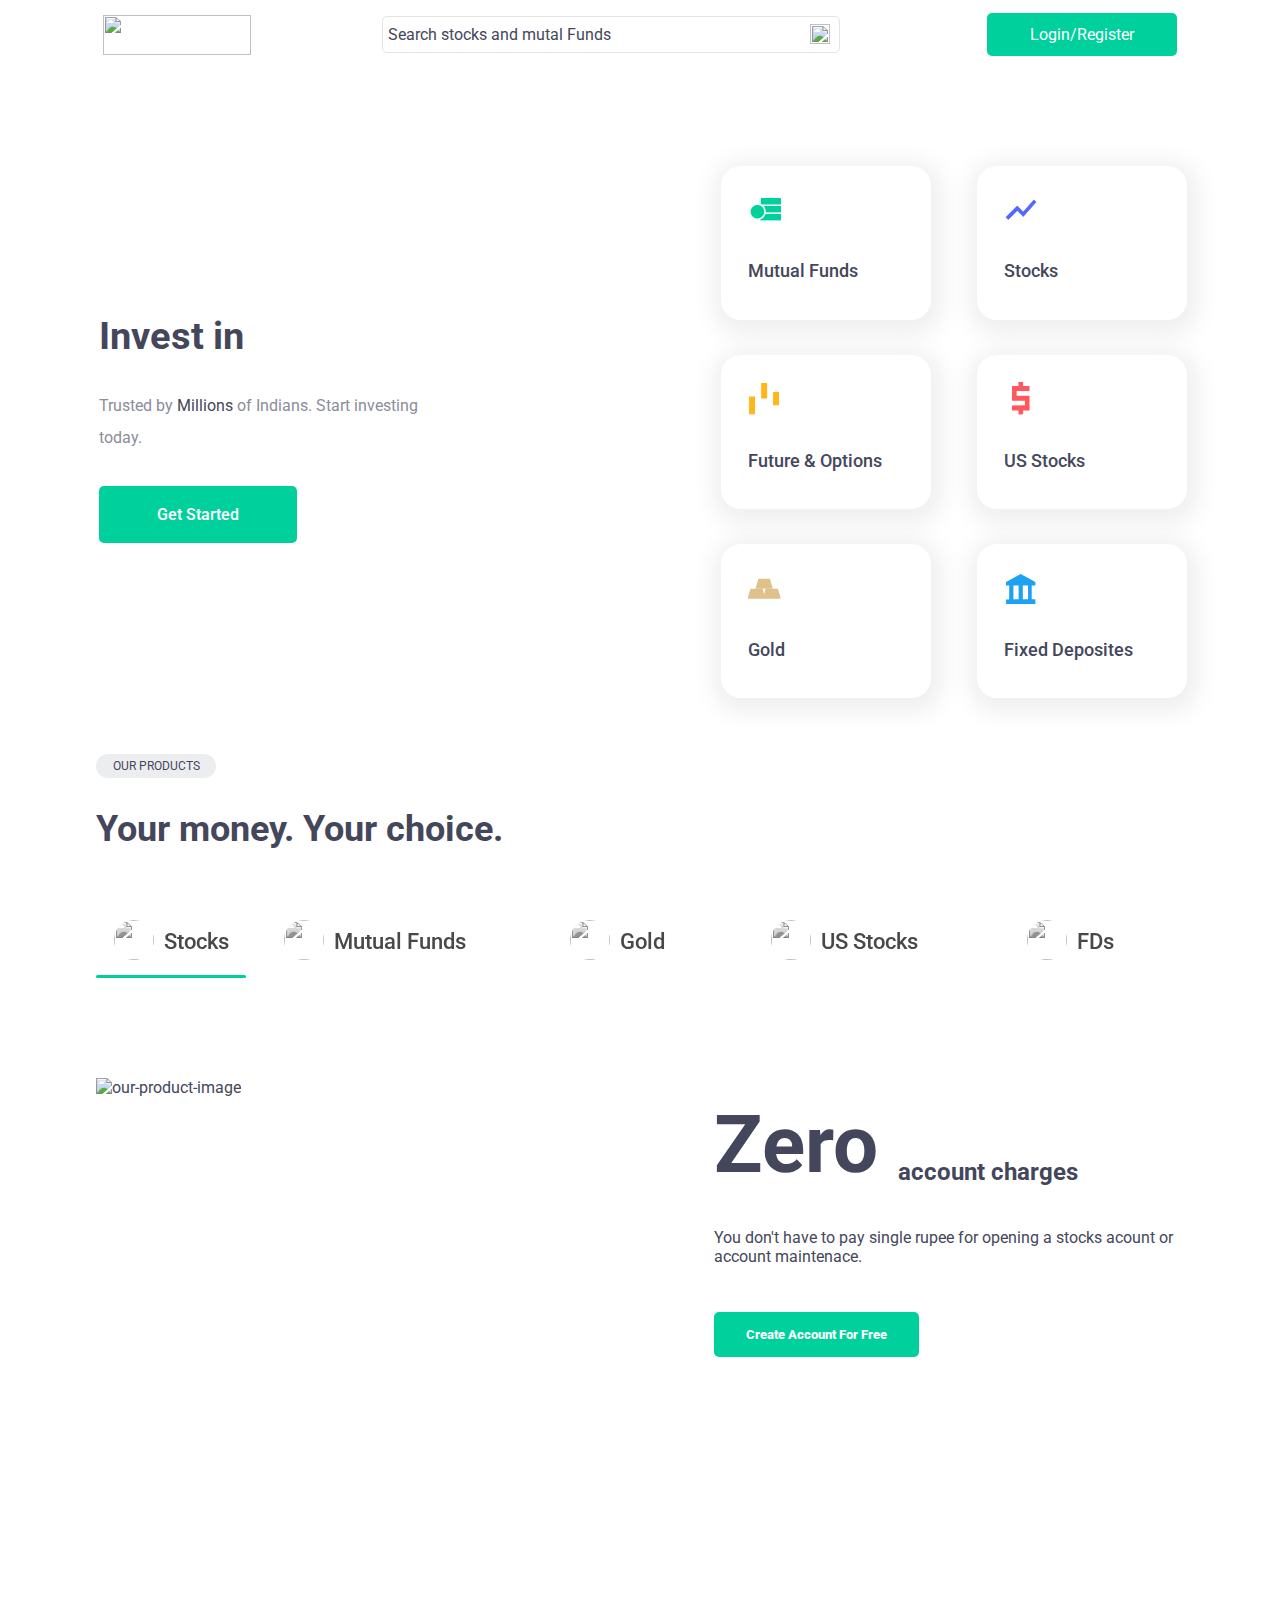
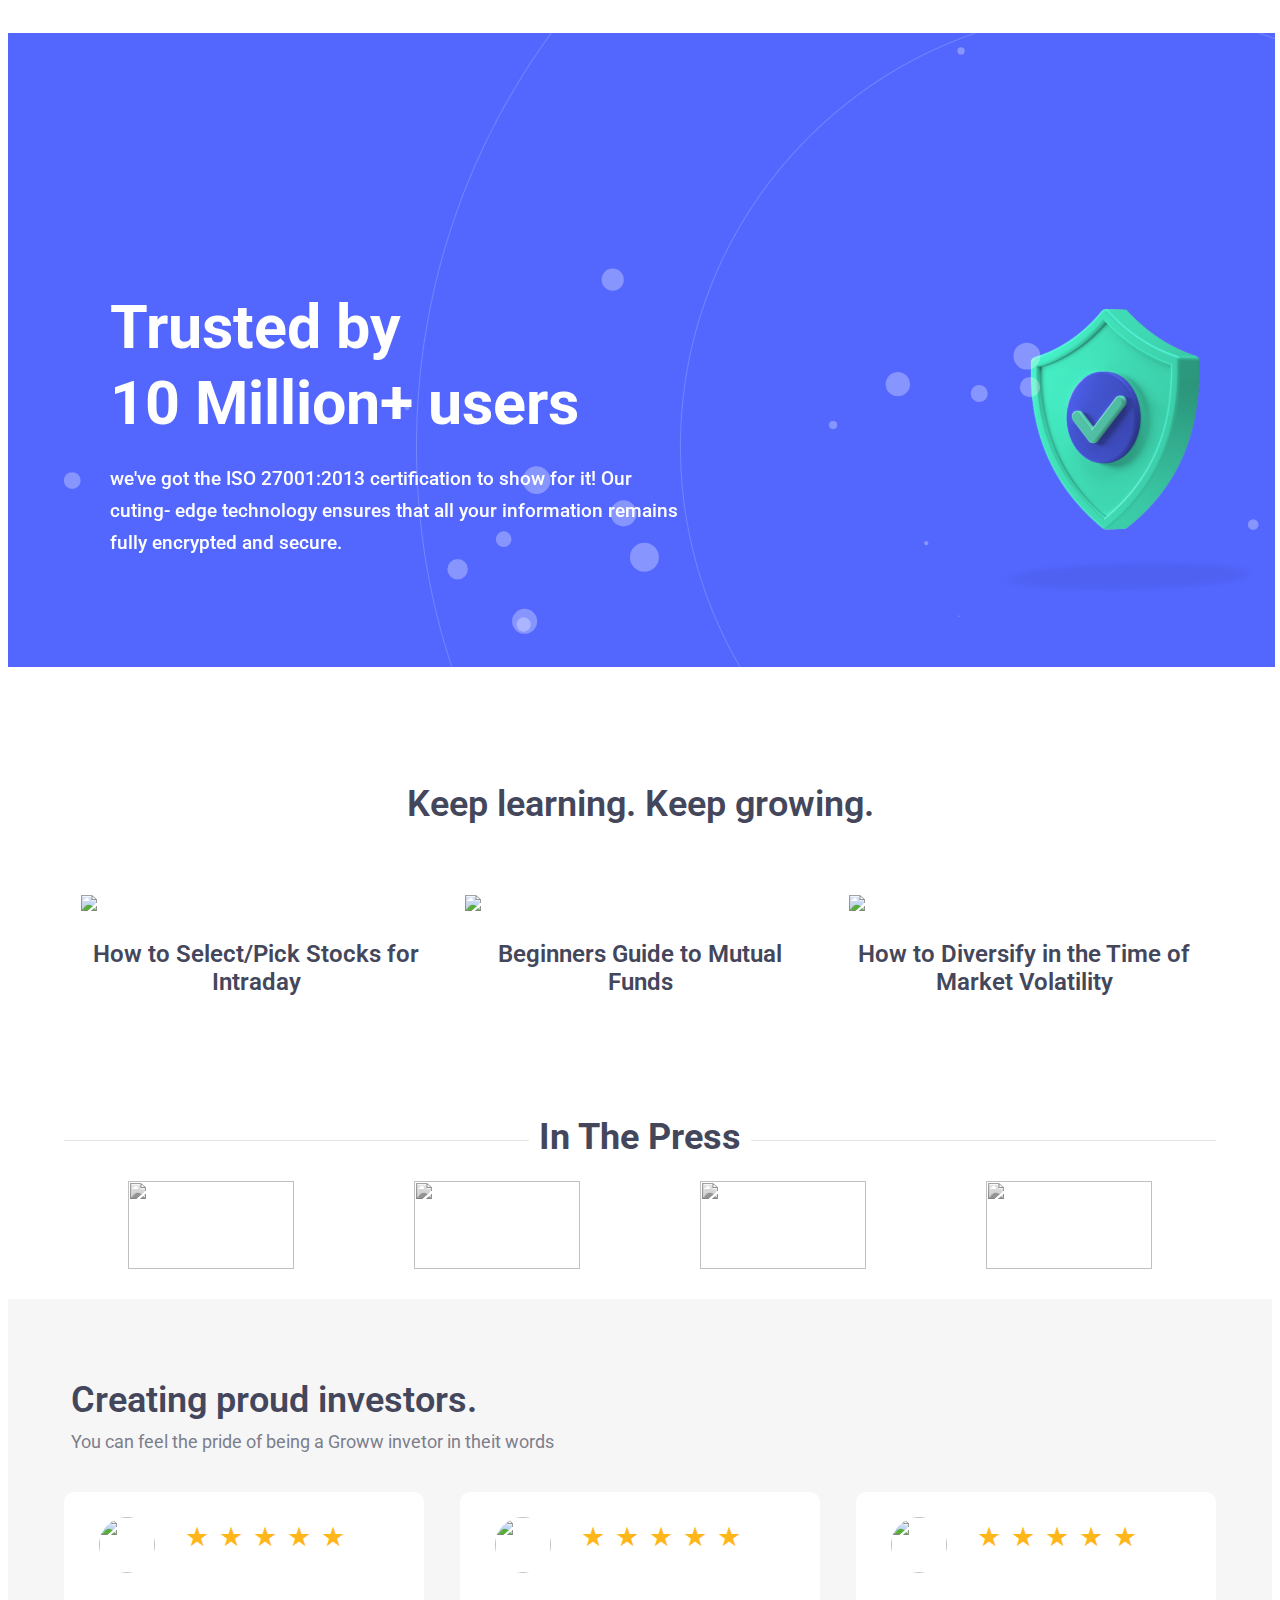
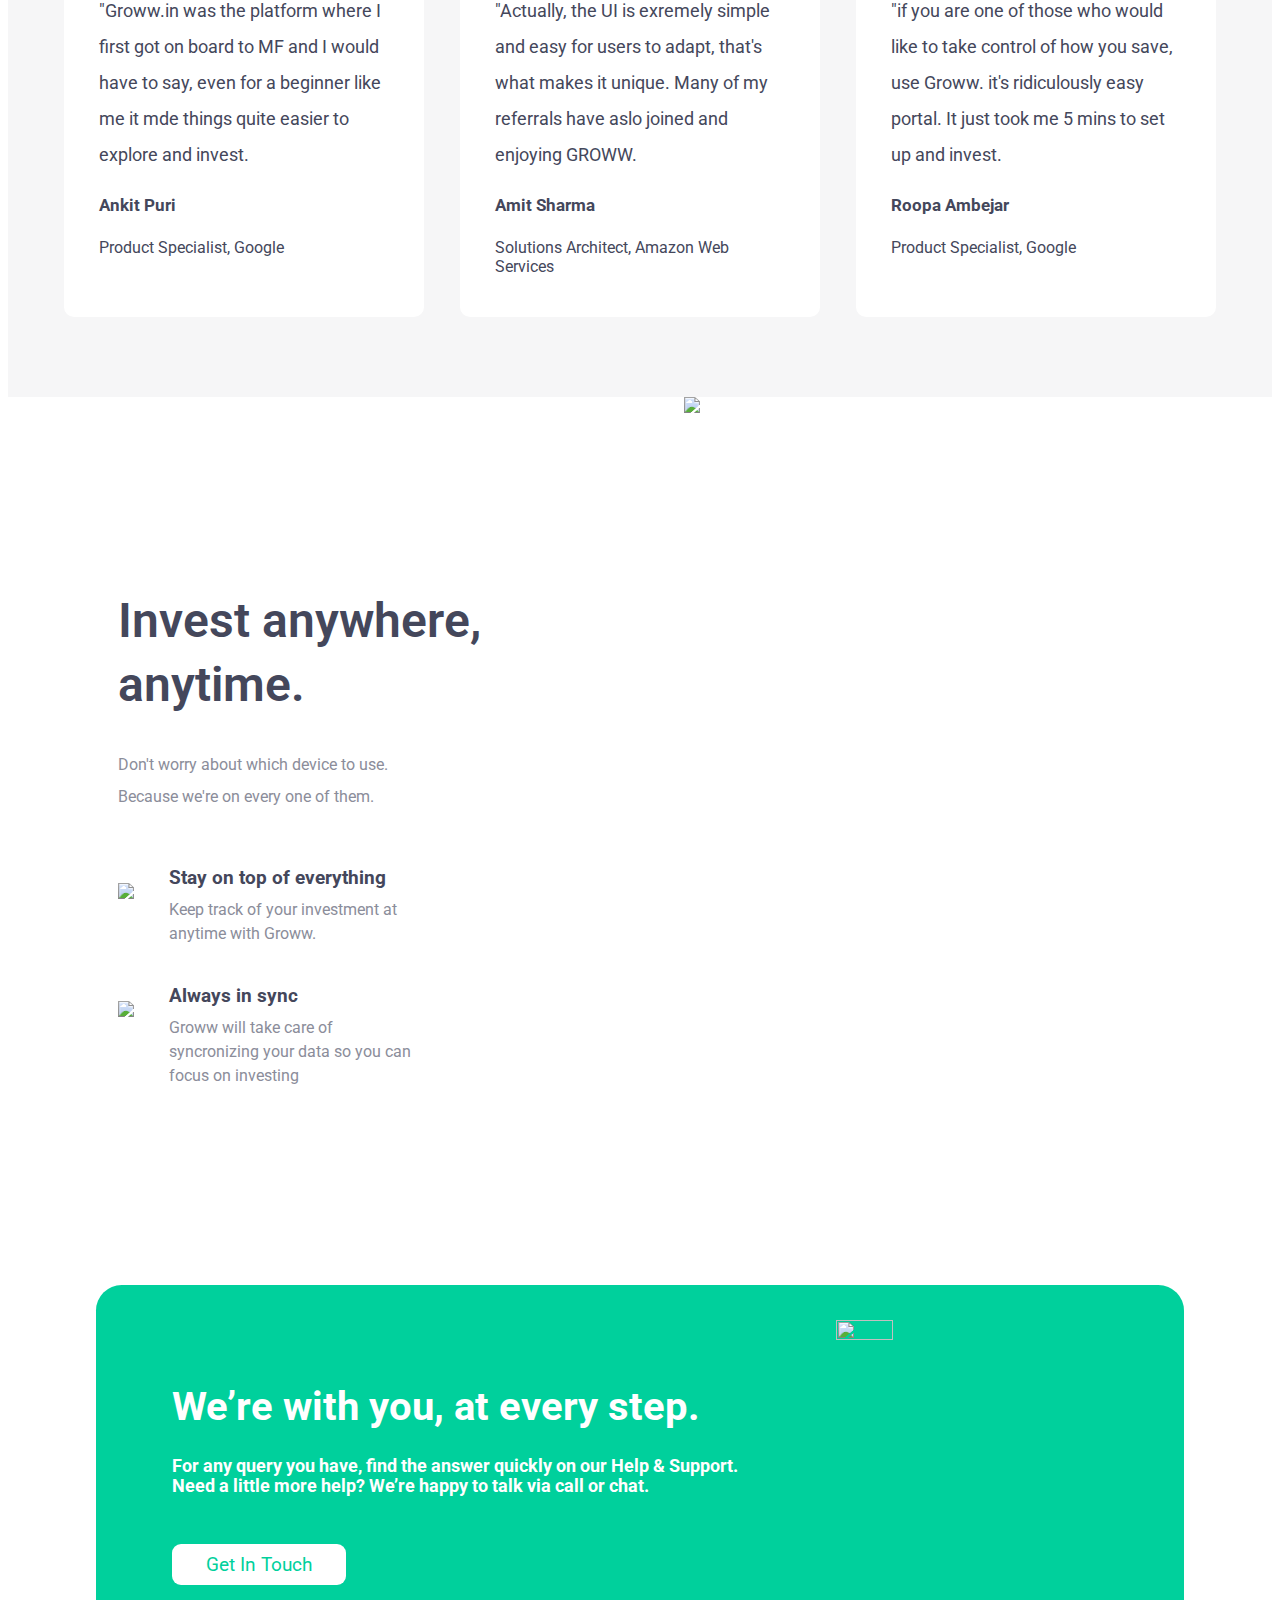
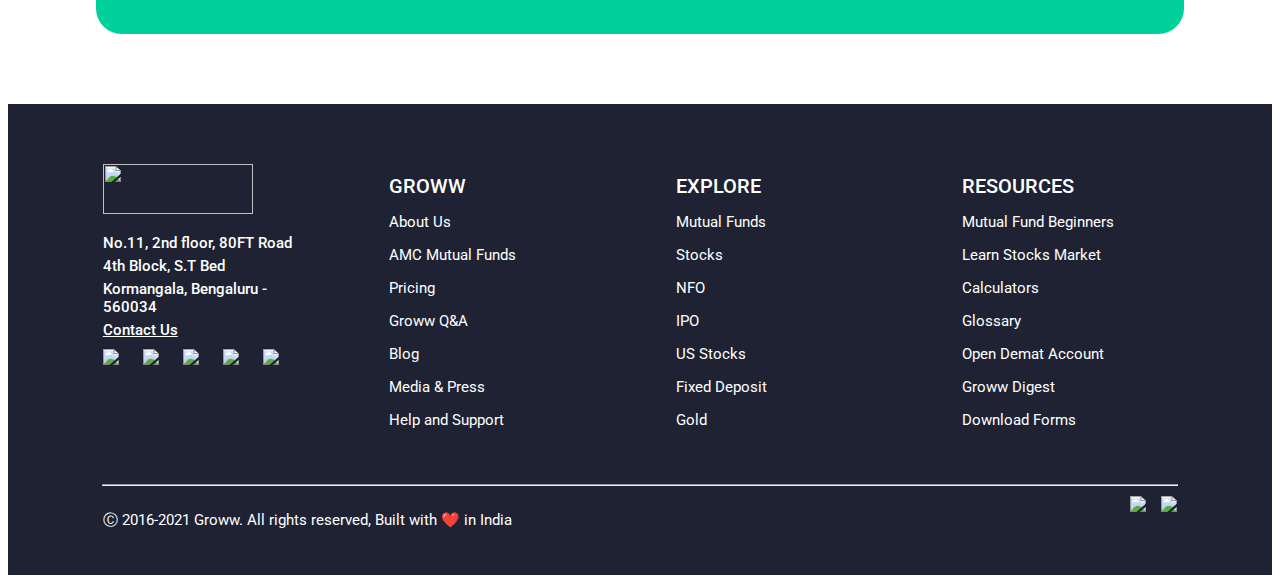
==== commit c30935ae: "made login larger remvoe typos anyone can log in" ====
--- a/groww/index.html
+++ b/groww/index.html
@@ -9,8 +9,7 @@
     <link rel="stylesheet" href="index.css">
 </head>
 <body>
-     <!-- this code for top nav bar wirthen by rakesh  -->
-
+   
 
      <div id="nav_bar">
         <div id="nav_bar_logo">
@@ -33,7 +32,7 @@
             </div>
             <div id = 'login_box'>
                 <div id = 'login_btn'>
-                    <button>&times;</button>
+                    <p>&times;</p>
 
                 </div>
                 <div id="log_box_left">
@@ -89,12 +88,12 @@
                         </div>
 
                         <div id = 'log_box_dis'>
-                            <!-- <p>Minimum 8 aphanumeric charcters required</p> -->
+                          
                         </div>
 
                        
                             <div class = 'log_box_button' id  = 'log_box_button_submit'>
-                                <p class = 'log_box_button_p'>sumbit</p> 
+                                <p class = 'log_box_button_p'>submit</p> 
                           </div>
 
                         
@@ -114,9 +113,7 @@
 
     </div>
 
-        <!-- this code for top nav bar wirthen by rakesh  --- end-->
-    
-    <!-- Code by Bharadwaj Bhat -->
+        
 
     <div class="container" id="get-started">
         <div class="subCont">
@@ -165,7 +162,7 @@
     
     </div>
 
-    <!-- ----this code is wirten by  rakesh ---- code start -->
+    
     <div id="our_products_cont">
         <div id="ourProducts">
             <p>OUR PRODUCTS</p>
@@ -277,10 +274,6 @@
     </div>
 
 
-    <!-- By Bharadwaj  -->
-
-                                 <!-- Js particles (image) -->
-                            
     <div id="particle-cont">       
         <div id='particles-js'></div>
         <div id="img3d">
@@ -295,12 +288,7 @@
         </div>
     </div>
 
-    <!-- end -->
-
-    <!-- this code is wirtten by rakesh ---- code ended -->
-
-
-    <!-- This code is coded by rakesh -- keep learing .keep growing ---  code start form there -->
+   
     <div id="keep_learning_cont">
         <div id="keep_learning_head">Keep learning. Keep growing.</div>
         <div id="keep_learning_display">
@@ -328,15 +316,13 @@
                 </div>
 
             <div id="keep_learing_articles">
-                <!-- <a href=""><u>View all articles</u> → </a> -->
-
-            </div>
-
-    </div>
-
-    <!-- this code is coded by rakesh --- code ended  -->
-
-    <!-- this code is coded by rakesh -- In the Press -->
+             
+
+            </div>
+
+    </div>
+
+ 
 
     <div id="in_the_press">
         <div>
@@ -468,8 +454,7 @@
 
     </div>
 
-    <!-- this code wirtern by bharahwahj div cards  -->
-
+  
 
     <div class="cardTransCont">
         <div class="cardTransLeft">
@@ -510,7 +495,6 @@
     </div>
    
 
-    <!-- this code writen by kishan kumar -->
     <div class="Box">
         <div>
             <img src="https://assets-netstorage.groww.in/website-assets/prod/1.6.5/build/client/images/hns-support-img.c56178f0.png">
--- a/groww/index.css
+++ b/groww/index.css
@@ -1,6 +1,6 @@
 
 
-    /* this code is wirtten by rakesh -- -code started  */
+
     @import url('https://fonts.googleapis.com/css2?family=Roboto&display=swap');
         *{
             font-family: 'Roboto', sans-serif; 
@@ -10,7 +10,6 @@
         }
 
 
-        /* nav bar code strats   */
         :root{
     --lightBackground : #fff;
     --lightColor : #44475b;
@@ -60,7 +59,8 @@
 height: 29px;
 padding: 3px;
 border-radius: 5px;
-box-shadow: 1px 1px 1px 1px var(--border);
+margin-right: 15px;
+
 
 
 
@@ -73,6 +73,7 @@
 font-size: 16PX;
 background-color: var(--lightBackground);
 outline: var(--lightBackground);
+
 
 
 
@@ -113,8 +114,8 @@
 
 #login_box{
 
-    width: 800px;
-    height: 450px;
+    width: 900px;
+    height: 500px;
  
  
     position: fixed;
@@ -126,22 +127,24 @@
      display:none;
     z-index:1;
     border-radius: 10px;
-    box-shadow: 1px 1px 1px 1px rgba(205, 205, 205, 0.5);
+   
     transition: all 2s ease-out;
    
-
-    
-
-}
+   
+
+    
+
+}
+
 #log_box_left{
-    width: 400px;
-    height: 450px;
+    width: 450px;
+    height: 500px;
     background-image: url('https://assets-netstorage.groww.in/website-assets/prod/1.6.6/build/client/images/patternImg.0edf5760.svg')
 
 }
 #log_box_right{
-    width: 270px;
-    height: 390px;
+    width: 340px;
+    height: 440px;
     background-color: #ffff;
     padding: 30px 60px;
   
@@ -153,6 +156,16 @@
     position: absolute;
     right:0px;
 background-color: #fff;
+
+
+
+}
+#login_btn:hover{
+    cursor: pointer;
+}
+#login_btn p{
+    margin: 0px;
+    font-size:25px;
 }
 #log_box_left> div{
     margin-left: 60px;
@@ -182,8 +195,14 @@
 #log_box_google{
     display: flex;
     justify-content:center;
-    box-shadow: 1px 1px 1px 1px rgba(205, 205, 205, 0.3);
-    
+    box-shadow:
+0 10px 10px rgba(0, 0, 0, 0.034),
+0 10px 10px rgba(0, 0, 0, 0.034),
+0 10px 10px rgba(0, 0, 0, 0.034),
+0 10px 10px rgba(0, 0, 0, 0.034),
+0 10px 10px rgba(0, 0, 0, 0.034),
+0 10px 10px rgba(0, 0, 0, 0.034)
+;
 
 }
 #log_box_google img{
@@ -284,7 +303,7 @@
 
 
 
-         /* this code for top nav bar writen by rakesh  end*/
+      
 
 
          #our_products_cont{
@@ -326,8 +345,7 @@
         #our_products_tabs>div{
             align-items: center;
             min-width: 150px;
-            /* margin-left: 30px; */
-            
+         
             
         }
        
@@ -338,10 +356,7 @@
 
          
         }
-        /* #flex_1{
-            justify-content: start !important
-        } */
-
+      
         
         .our_products_flex:hover{
             filter: grayscale(0%);
@@ -363,8 +378,7 @@
         .our_product_tabs_img{
             width: 40px;
             height: 40px;
-            /* background-color: black; */
-            /* border-radius: 20px; */
+           
         }
         .our_product_tabs_img>img{
             width: 100%;
@@ -389,12 +403,7 @@
             font-weight: 500;
         
         }
-        /* #our_products_tabs .bar{
-           
-            width: 100%;
-            height: 5px;
-
-        } */
+   
         #our_product_display {
             display: flex;
             width: 100%;
@@ -450,7 +459,7 @@
             
         }
 
-/* this code is wiriten by rakesh -- keep learning. keep growing --- code start */
+
         #keep_learning_cont{
             width: 90vw;
             margin: 0px auto;
@@ -514,9 +523,7 @@
             text-decoration: underline;
         }
 
-/* this code is coded by rakesh --- keep learnign --- code ended */
-
-/* this code is coded by rakesh ---- in the press --- code start */
+
 
     #in_the_press{
         margin-bottom: 30px;
@@ -542,7 +549,7 @@
             padding:0 10px; 
         }
         #in_the_press_img{
-            /* background-color: lightblue; */
+        
             width: 80vw;
             margin: 0 auto;
             display: grid;
@@ -562,7 +569,7 @@
             filter: grayscale(0%);
         }
         
-        /* for particles js */
+    
 
         #particle-cont{
       width:100%;
@@ -608,7 +615,7 @@
     }
 
 
-/* this code is for testimonial box */
+
 #testimonials_box{
     
     padding-top: 80px;
@@ -738,7 +745,7 @@
 
 
 
-/* ------------- Card transition xy---------- */
+
 
 
 .cardTransCont {
@@ -808,7 +815,7 @@
 
 
 
-/* this code is writhn by kishan  */
+
 
 .Box{
                 background-color:#00d09c;
@@ -850,20 +857,7 @@
                 margin-top:3.29%;  
                 margin-right: 9%;
             }
-            /* .box-2{
-                background-color: #090c41d3;
-                width: 98.3vw;
-                height: 30vw;
-                margin-top: 7%;
-                margin-bottom: 7%;
-            }
-            .m1{
-                width: 40%;
-                /* margin-right: 75vw; */
-                /* float:left; */
-                /* margin-left: 25%; */
-            /* }*/ 
-
+        
 
     
 
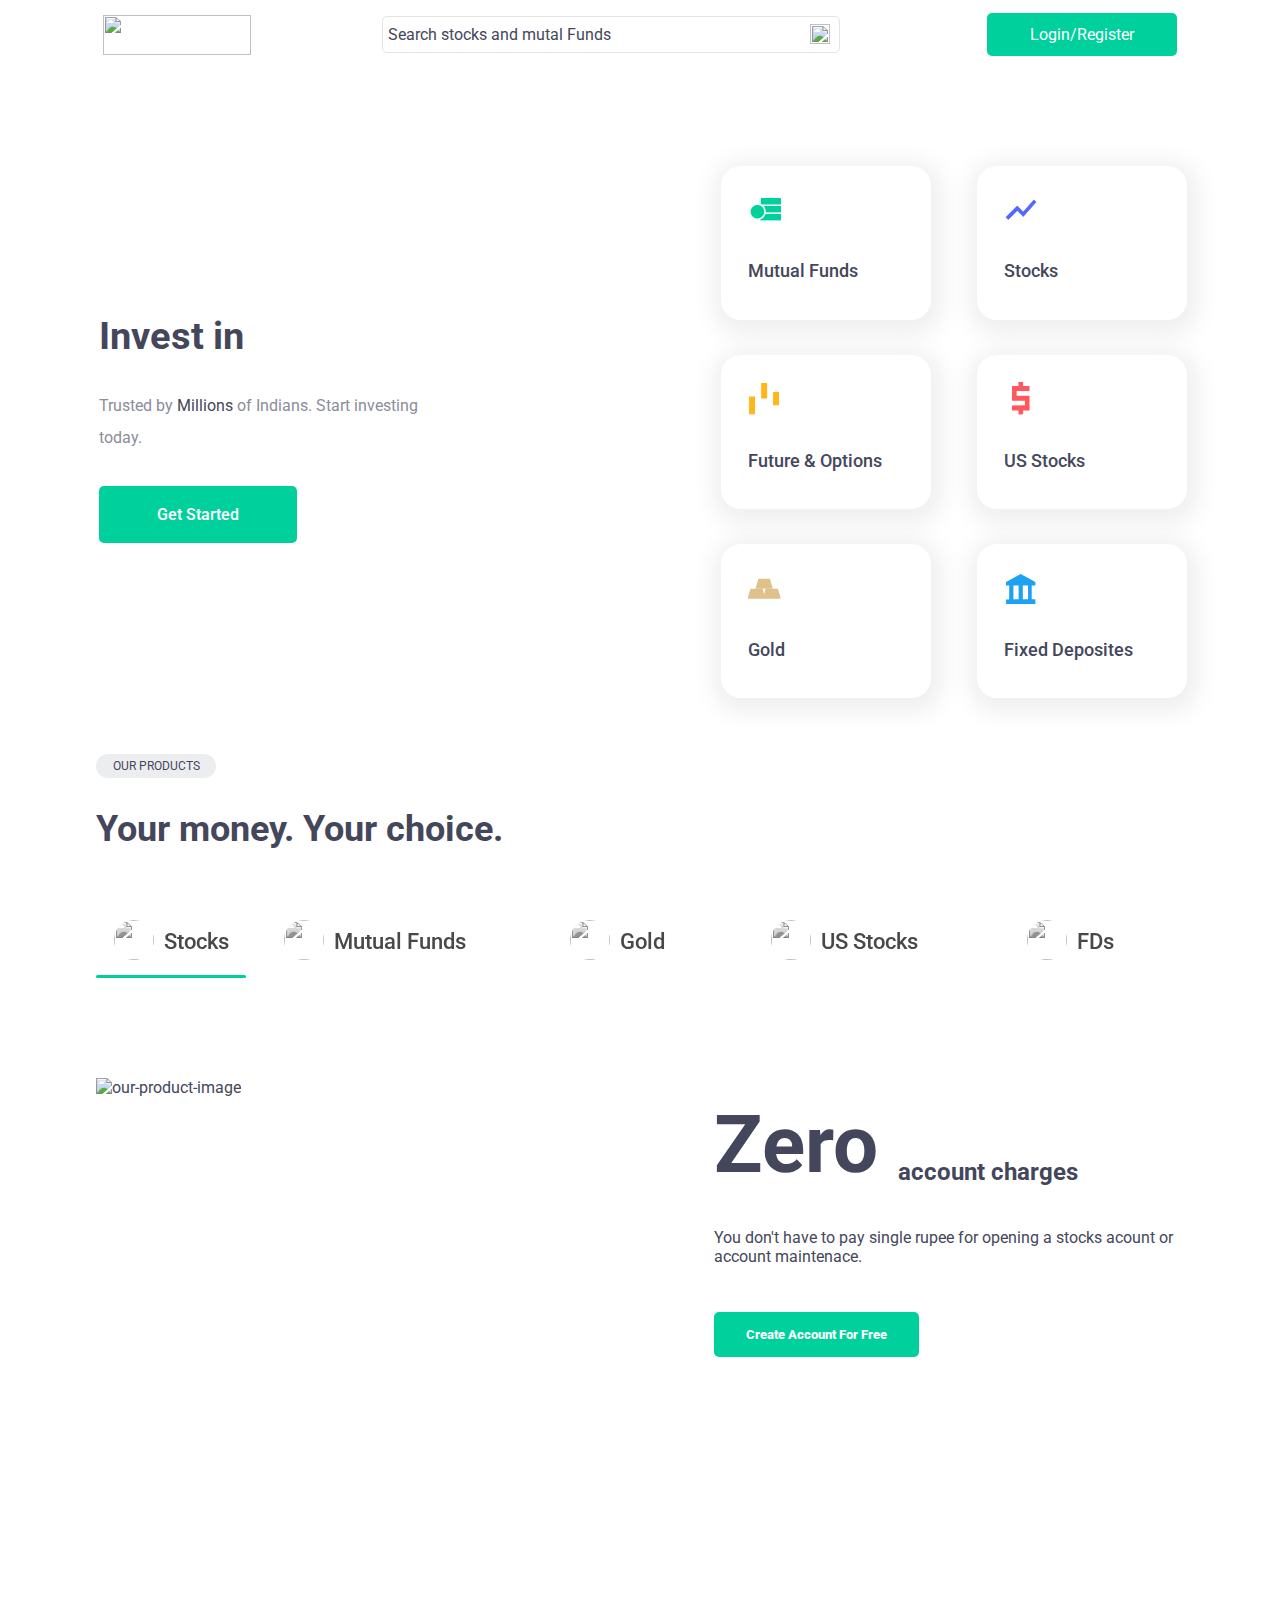
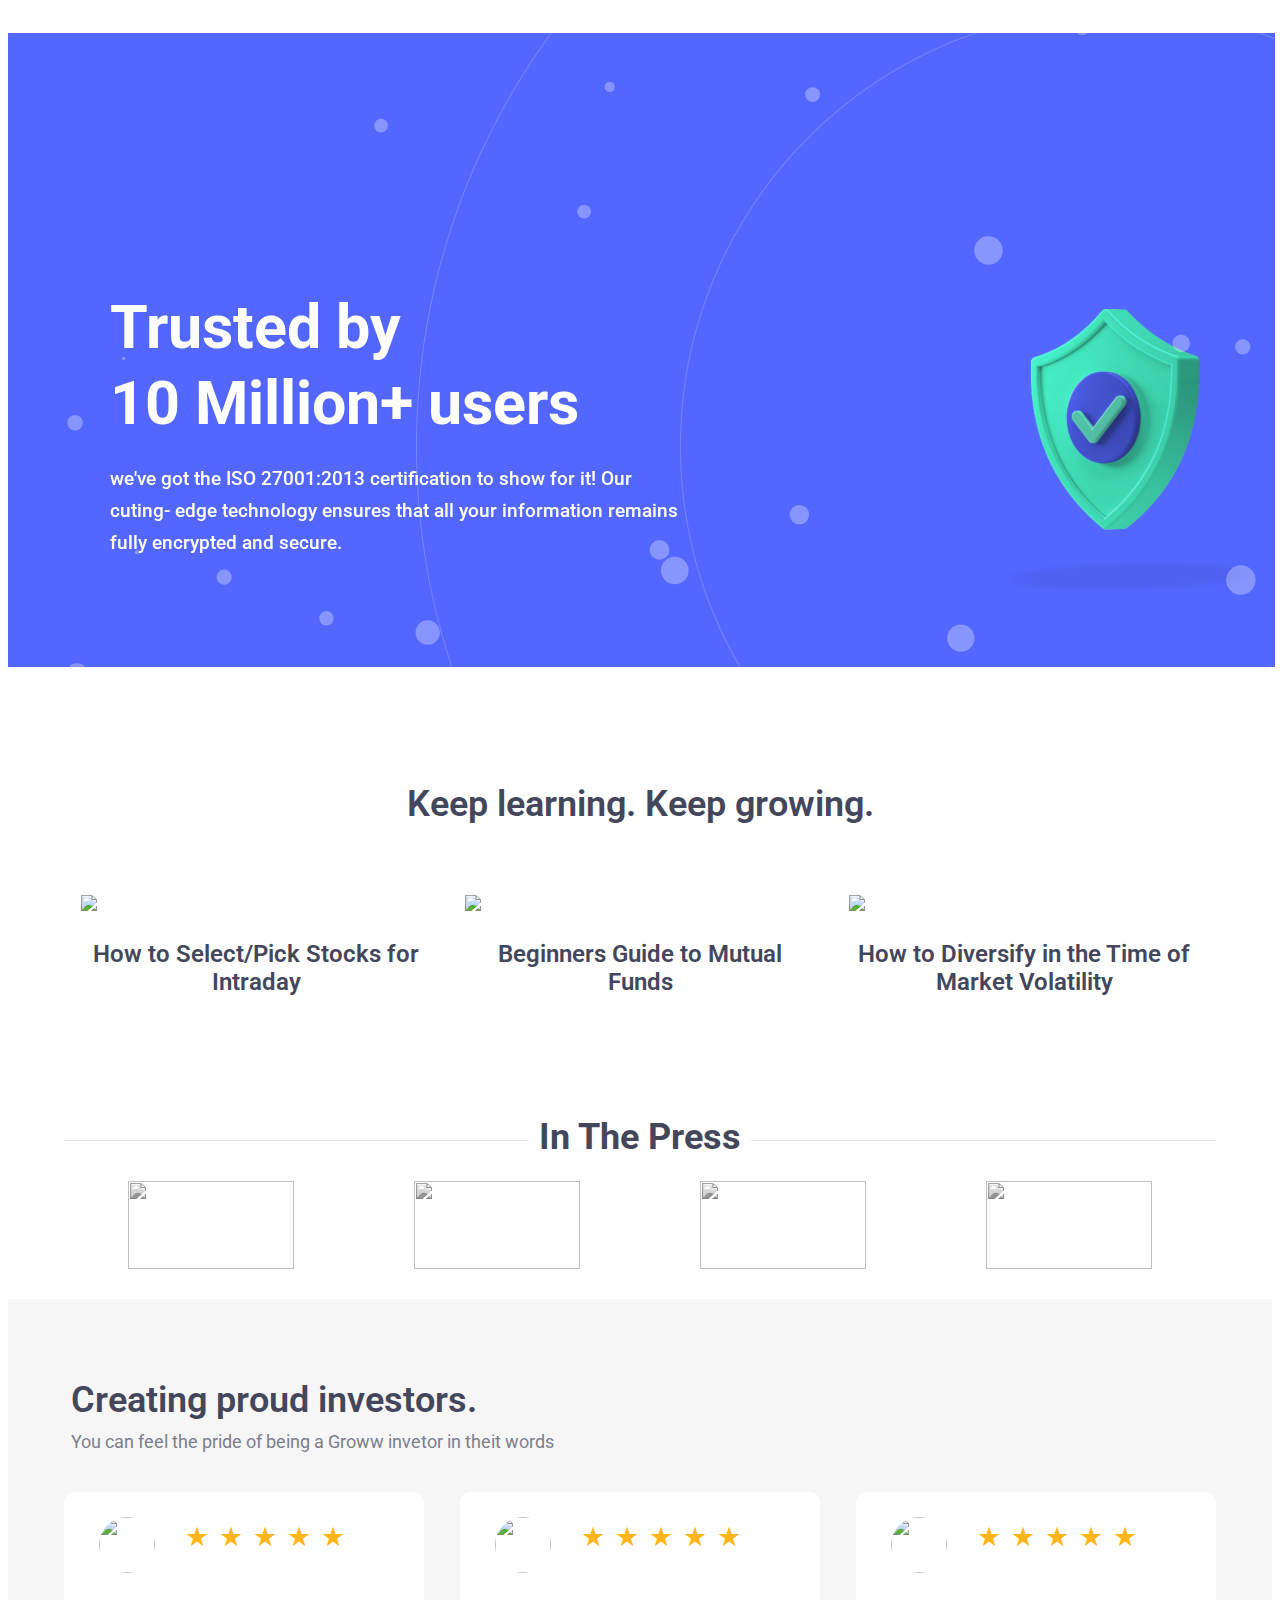
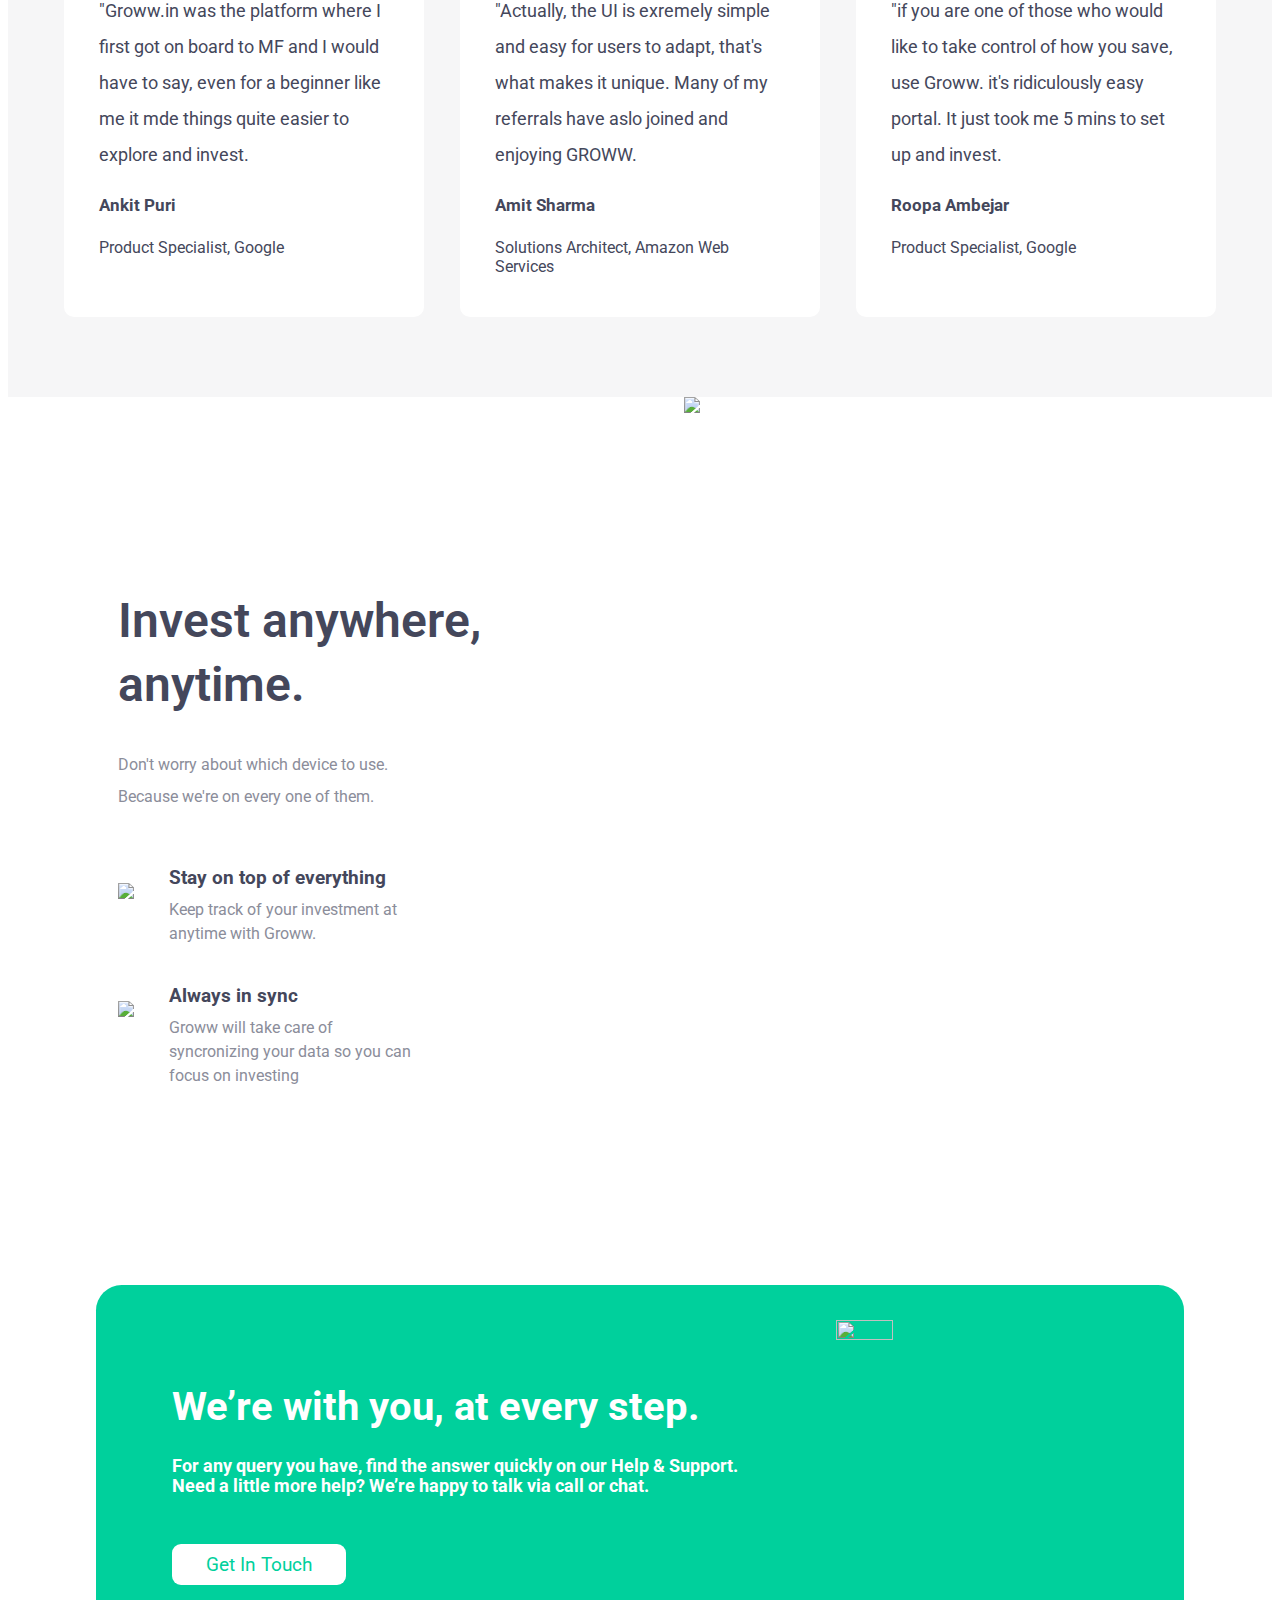
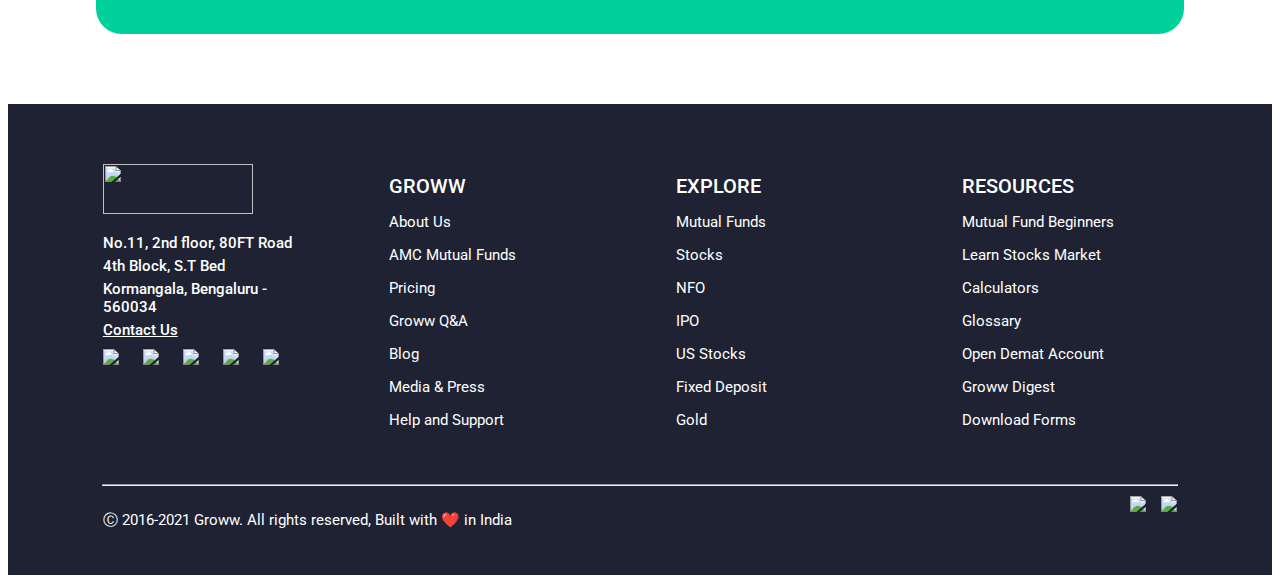
==== commit 82e10331: "did all minver updates" ====
--- a/groww/index.html
+++ b/groww/index.html
@@ -5,7 +5,7 @@
     <meta charset="UTF-8">
     <meta http-equiv="X-UA-Compatible" content="IE=edge">
     <meta name="viewport" content="width=device-width, initial-scale=1.0">
-    <title>Document</title>
+    <title>Home</title>
     <link rel="stylesheet" href="index.css">
 </head>
 <body>
@@ -66,7 +66,7 @@
                         <p>Or</p>
                     </div>
                     <div class = 'log_box_input'>
-                        <input type ='email' placeholder = 'Your Email Address' id= 'user_email'>
+                        <input type = 'email' placeholder = 'Your Email Address' id= 'user_email' required pattern=".+@globex\.com">
                     </div>
 
                     <div class = 'log_box_button' id = 'sign_email' >
@@ -79,7 +79,7 @@
                             <p>Join Groww</p>
                         </div>
                         <div class = 'log_box_input'>
-                            <input type ='email' placeholder = 'Your Email Address' id='user_email_dub'>
+                            <input type ='email' placeholder = 'Your Email Address' id='user_email_dub' required  >
                         </div>
 
                         <div id = 'log_box_password'>
@@ -100,11 +100,6 @@
 
 
                     </div>
-
-
-                   
-
-
 
                 </div>
                 
